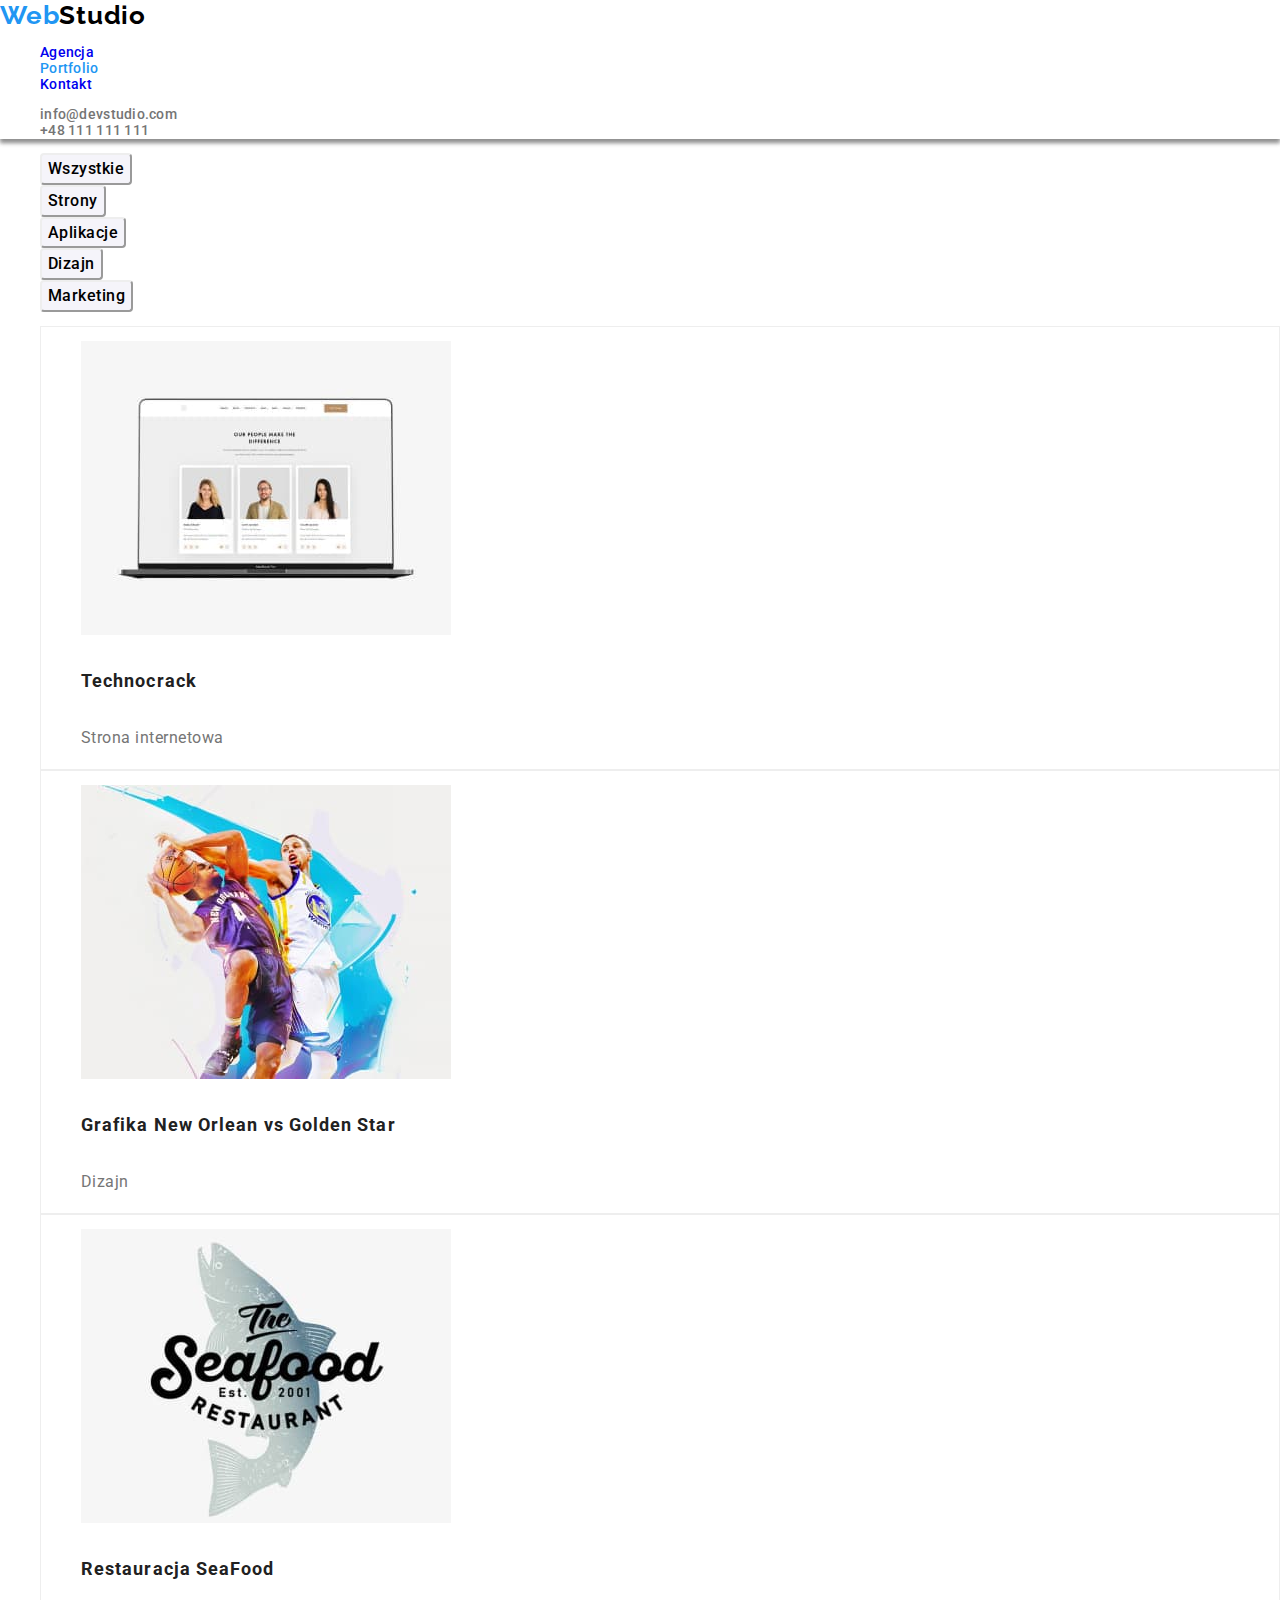
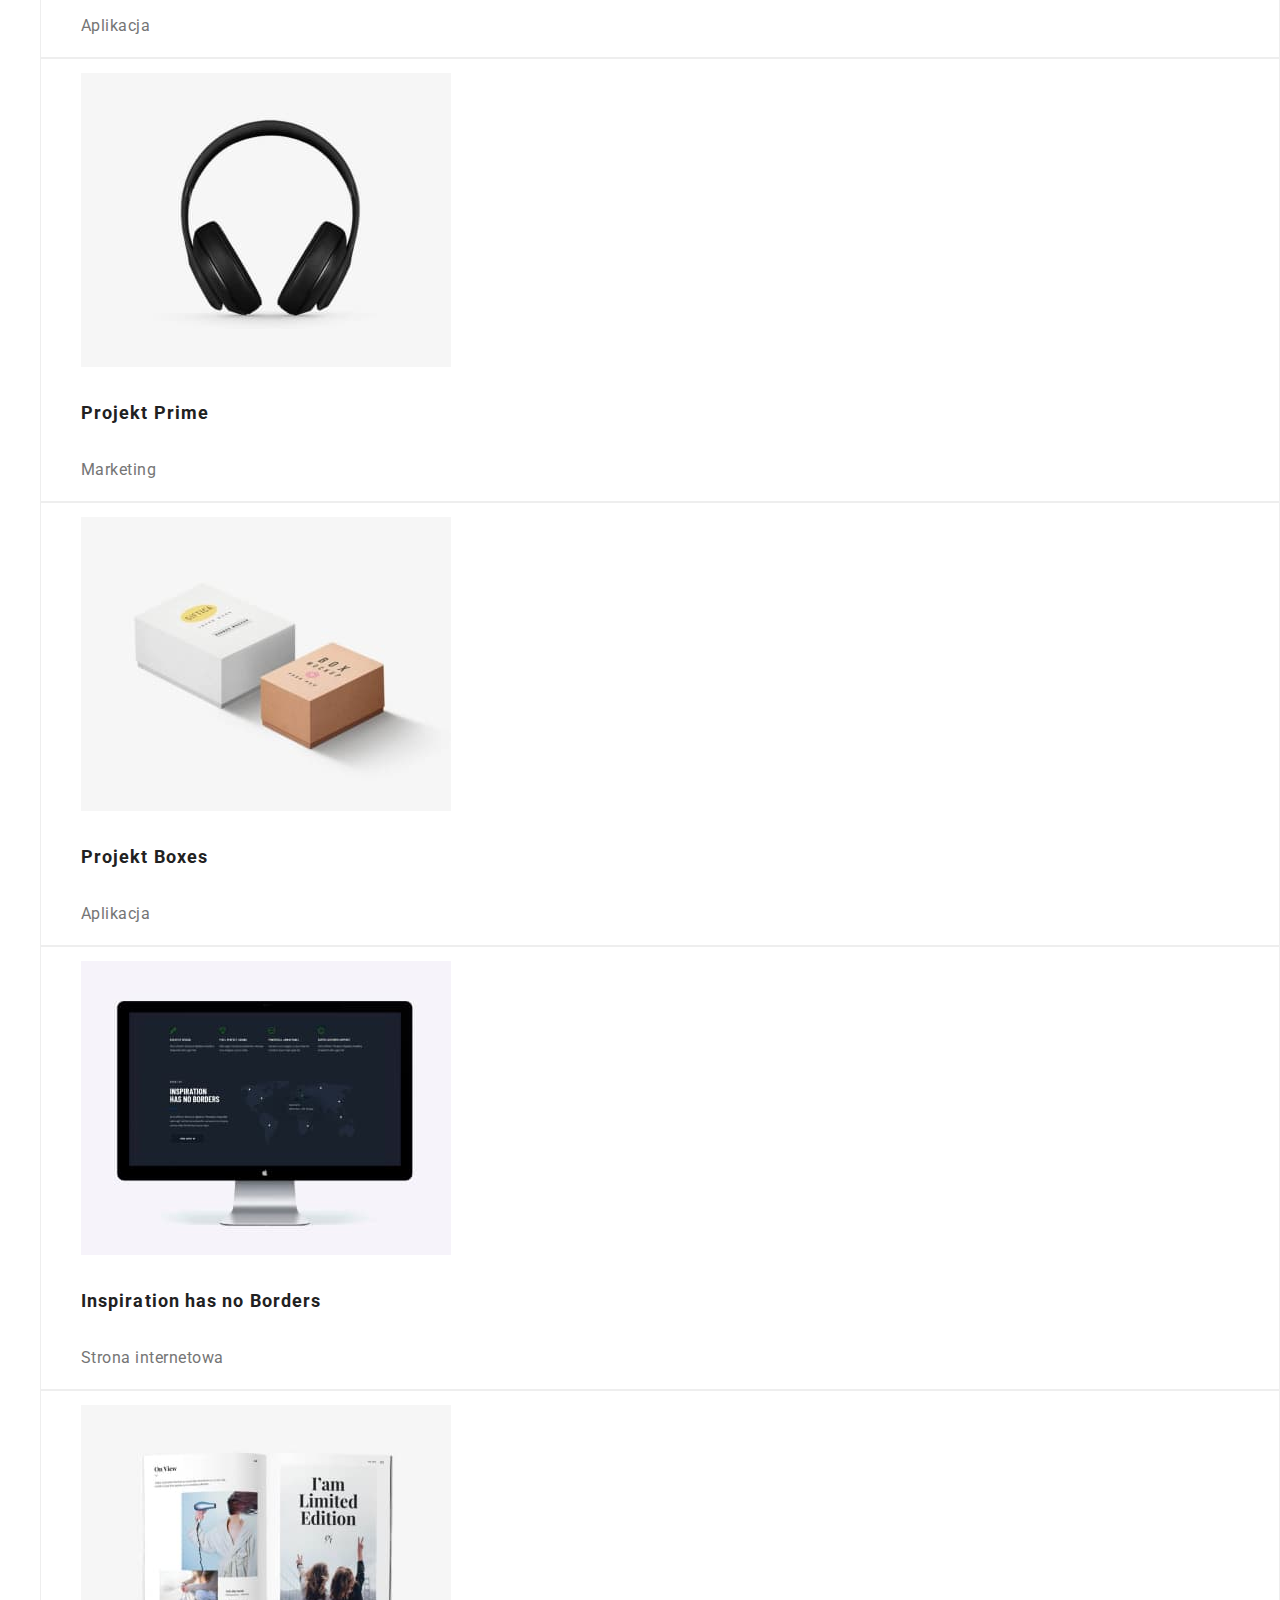
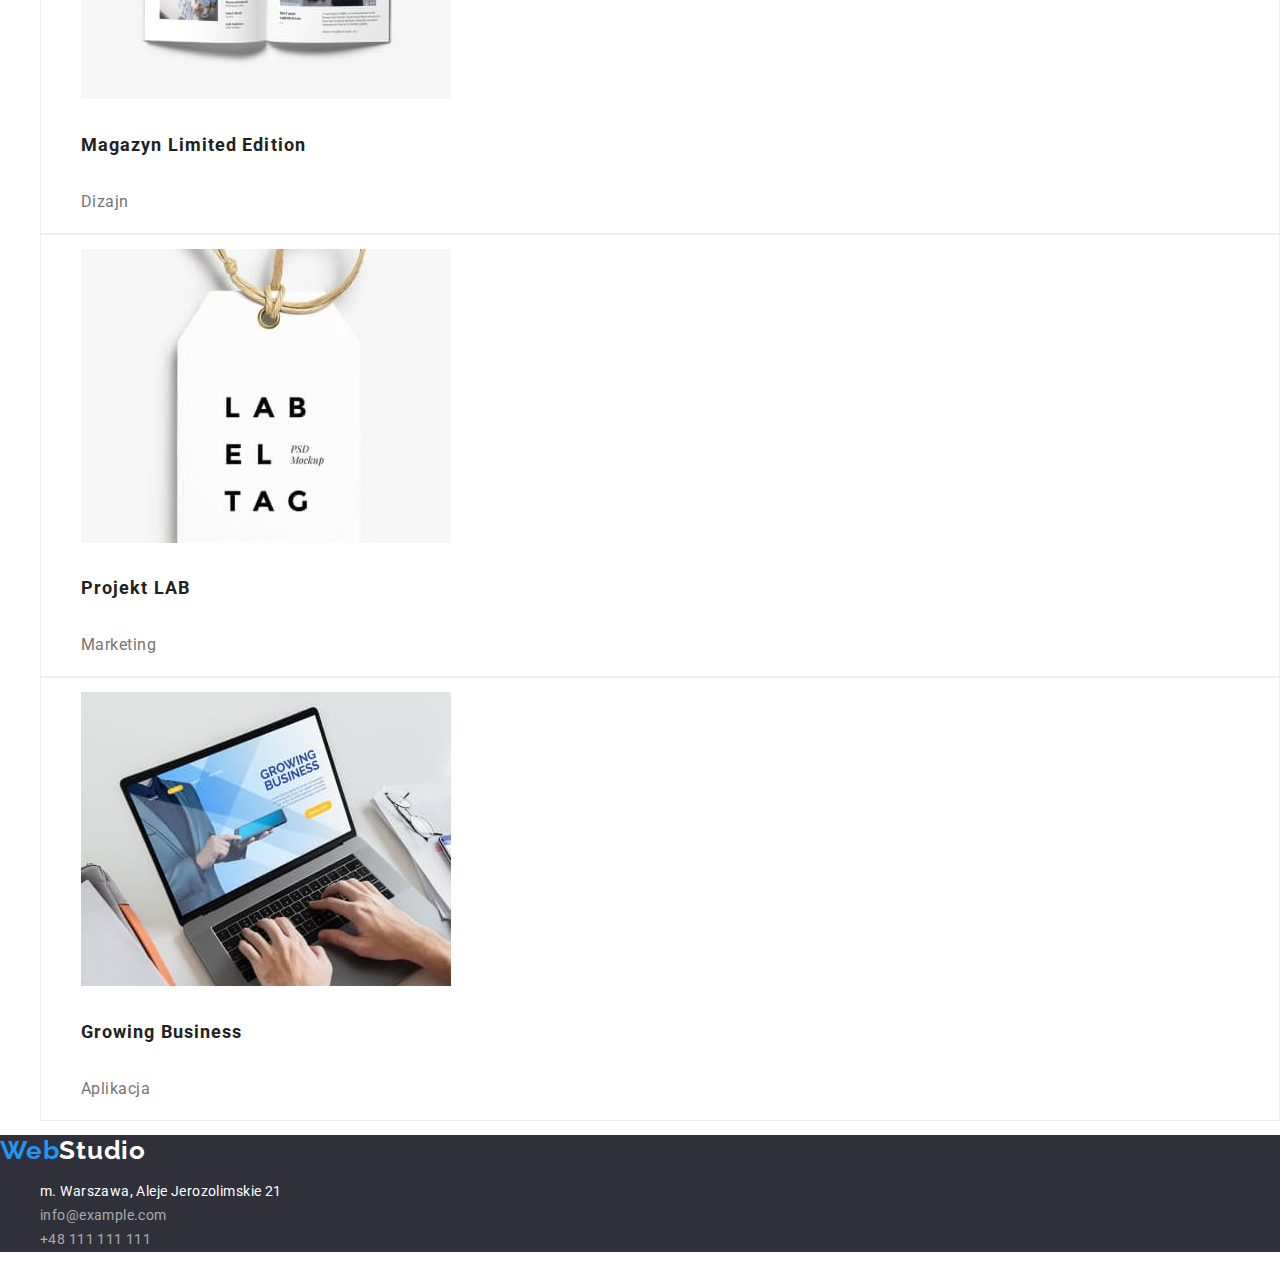
==== portfolio.html @ 3be1c2c6 "start" ====
<!DOCTYPE html>
<html lang="pl">
  <head>
    <meta charset="UTF-8" />
    <meta name="viewport" content="width=device-width, initial-scale=1.0" />
   <link
    rel="stylesheet"
    href="https://cdnjs.cloudflare.com/ajax/libs/modern-normalize/1.0.0/modern-normalize.min.css"
  />
    <link rel="stylesheet" type="text/css" href="./css/style.css" />
    <link rel="preconnect" href="https://fonts.googleapis.com" />
    <link rel="preconnect" href="https://fonts.gstatic.com" crossorigin />
    <link
      href="https://fonts.googleapis.com/css2?family=Raleway:wght@700&family=Roboto:wght@400;500;700;900&display=swap"
      rel="stylesheet"
    />
    <title>Portfolio</title>
  </head>
  <body>
    <header class="header-portfolio">
      <a
        class="logo"
        href="https://magdalenakusmierczak.github.io/goit-markup-hw-02/"
        ><span>Web</span>Studio</a
      >
      <nav class="navigation">
        <ul class="navigation-list">
          <li>
            <a class="navigation-list-link link" href="./index.html">Agencja</a>
          </li>
          <li>
            <a class="navigation-list-link link " href="./portfolio.html"
              ><span class="current-page">Portfolio</span></a
            >
          </li>
          <li><a class="navigation-list-link link" href="https://magdalenakusmierczak.github.io/goit-markup-hw-02/">Kontakt</a></li>
        </ul>
      </nav>
      <div class="header-contacts">
        <ul class="header-contacts-list">
          <li>
            <a
              class="header-contacts-list-link link"
              href="mailto:info@devstudio.com"
              >info@devstudio.com</a
            >
          </li>
          <li>
            <a class="header-contacts-list-link link" href="tel:+48111111111"
              >+48 111 111 111</a
            >
          </li>
        </ul>
      </div>
    </header>
    <main class="main">
      <div class="buttons-portfolio">
        <ul class="buttons-portfolio-list">
          <li>
            <button class="portfolio-button" type="button">Wszystkie</button>
          </li>
          <li>
            <button class="portfolio-button" type="button">Strony</button>
          </li>
          <li>
            <button class="portfolio-button" type="button">Aplikacje</button>
          </li>
          <li>
            <button class="portfolio-button" type="button">Dizajn</button>
          </li>
          <li>
            <button class="portfolio-button" type="button">Marketing</button>
          </li>
        </ul>
      </div>
      <div>
        <ul class="project-list">
          <li class="project-description">
            <figure>
              <img
                src="./images/project1.jpg"
                alt="Widok monitora laptopa, na którym wyświetlona jest strona internetowa. Strona główna wyświetla nagłówek oraz pod nim zdjęcia trzech specjalistów z krótką notą informacyjną."
                width="370"
                height="294"
              />
              <figcaption><h4 class="project-name">Technocrack</h4><p class="project-type">Strona internetowa</p></figcaption>
            </figure>
          </li>
          <li class="project-description">
            <figure>
              <img
                src="./images/project2.jpg"
                alt="Plakat przedstawiający dwóch koszykarzy, z których jeden jest w wyskoku do rzucenia piłką, a drugi próbuje go zablokować. Akcja dzieje się na dwukolorowym niebiesko-szarym tle dodającym dynamicznego wyglądu."
                width="370"
                height="294"
              />
              <figcaption><h4 class="project-name">Grafika New Orlean vs Golden Star</h4><p class="project-type">Dizajn</p></figcaption>
            </figure>
          </li>
          <li class="project-description">
            <figure>
              <img
                src="./images/project3.jpg"
                alt="Zaprojektowane logo aplikacji restauracji The Seafood. Czarne logo z nazwą, datą utworzenia i podpisem restauracja jest umieszczone na tle sylwetki pstrąga w kolorach szarości. Pstrąg umieszczony jest wertykalnie, głową do góry i zakrzywiony w lewo ogonem na dole."
                width="370"
                height="294"
              />
              <figcaption><h4 class="project-name">Restauracja SeaFood</h4><p class="project-type">Aplikacja</p></figcaption>
            </figure>
          </li>
          <li class="project-description">
            <figure>
              <img
                src="./images/project4.jpg"
                alt="Proste czare słuchawki nauszne."
                width="370"
                height="294"
              />
              <figcaption><h4 class="project-name">Projekt Prime</h4><p class="project-type">Marketing</p></figcaption></figcaption>
            </figure>
          </li>
          <li class="project-description">
            <figure>
              <img
                src="./images/project5.jpg"
                alt=" Dwa pudełka: białe i beżowe, ustawione w pewnej odległości, ale w jednej linii. Jedno pudełko wygląda naj oddalone przedłużenie drugiego pudełka."
                width="370"
                height="294"
              />
              <figcaption><h4 class="project-name">Projekt Boxes</h4><p class="project-type">Aplikacja</p></figcaption>
            </figure>
          </li>
          <li class="project-description">
            <figure>
              <img
                src="./images/project6.jpg"
                alt="Widok monitora komputera, na którym wyświetla się strona o czarnym tle i jasnej czcionce. Prawy, dolny róg zajmuje mapa świata w skali szarości z zaznaczonymi poprzez białe punkty różnymi miejscami."
                width="370"
                height="294"
              />
              <figcaption><h4 class="project-name">Inspiration has no Borders</h4><p class="project-type">Strona internetowa</p></figcaption>
            </figure>
          </li>
          <li class="project-description">
            <figure>
              <img
                src="./images/project7.jpg"
                alt="Widok otwartego magazynu, w którym po lewej stronie znajduje się zdjęcie kobiety. Kobieta ta trzyma suszarkę w prawej ręce i suszy włosy w taki sposób, że całe są zwiane na jej twarz, którą całowicie przesłaniaja. Po prawej stronie magazynu znajduje się logo I'am Limited Edition oraz zdjęcie dwóch kobiet obróconych plecami do obiektywu. Kobiety mają długie brązowe włosy, stoją ramię w ramię. Każda z nich trzyma uniesioną oddaloną od koleżanki rękę do góry pokazując znak peace."
                width="370"
                height="294"
              />
              <figcaption><h4 class="project-name">Magazyn Limited Edition</h4><p class="project-type">Dizajn</p></figcaption>
            </figure>
          </li>
          <li class="project-description">
            <figure>
              <img
                src="./images/project8.jpg"
                alt="Prezentacja prostej białej etykiety na konopnym sznurku. Etykieta czarnymi, wytłuszczonymi literami ma wydrukowany napis LAB EL TAG, w czego każdy fragment znajduje się w innym wierszu. Przy literach EL znajduje się niewielki napis wydrukowany czarną kursywą PSD Mockup. "
                width="370"
                height="294"
              />
              <figcaption><h4 class="project-name">Projekt LAB</h4><p class="project-type">Marketing</p></figcaption>
            </figure>
          </li>
          <li class="project-description">
            <figure>
              <img
                src="./images/project9.jpg"
                alt=" Widok laptopa, na którego klawiaturze ktoś trzyma dłonie. Na monitorze wyświetla się strona internetowa o niebieskim nagłówku GROWING BUSINESS po prawej stronie. Po lewej stronie znajduje się zdjęcie sylwetki mężczyzny w grafitowym garniturze, od szyji do pasa, Mężczyzna trzyma w dłoni tablet, na który wskazuje palcem."
                width="370"
                height="294"
              />
              <figcaption><h4 class="project-name">Growing Business</h4><p class="project-type">Aplikacja</p></figcaption>
            </figure>
          </li>
        </ul>
      </div>
    </main>
    <footer class="footer">
      <a
        class="logo"
        href="https://magdalenakusmierczak.github.io/goit-markup-hw-02/"
        ><span>Web</span>Studio</a
      >
      <address class="address">
        <ul class="address-list">
          <li>m. Warszawa, Aleje Jerozolimskie 21</li>
          <li>
            <a class="link" href="mailto:info@example.com">info@example.com</a>
          </li>
          <li><a class="link" href="tel:+48111111111">+48 111 111 111</a></li>
        </ul>
      </address>
    </footer>
  </body>
</html>
---- css/style.css ----
/* General settings */
:root {
  --brand-color: #2196f3;
}

body {
  font-family: 'Roboto', sans-serif;
  font-size: 14px;
  font-weight: 400;
  background-color: #fff;
  color: #212121;
  line-height: 1.14;
}
/* General settings */
/*  */
/* Box settings */
.introduction {
  background-color: #2f303a;
}
.team {
  background-color: #f5f4fa;
}
.team-member {
  background-color: #fff;
  box-shadow: 0px 1px 3px rgba(0, 0, 0, 0.12), 0px 1px 1px rgba(0, 0, 0, 0.14),
    0px 2px 1px rgba(0, 0, 0, 0.2);
  border-radius: 0px 0px 4px 4px;
}
.footer {
  background-color: #2f303a;
}
.header {
  border-bottom: 1px solid #ececec;
}
.header-portfolio {
  box-shadow: 0px 4px 4px rgba(0, 0, 0, 0.25), 0px 4px 4px rgba(0, 0, 0, 0.25);
}
/* Box settings */
/*  */
/* Logo settings */
.logo {
  font-family: 'Raleway';
  font-weight: 700;
  font-size: 26px;
  line-height: 1.19;
  letter-spacing: 0.03em;
  text-decoration: none;
  cursor: pointer;
}
.header .logo,
.header-portfolio .logo {
  color: #000;
}
.logo span {
  color: var(--brand-color);
}
.footer .logo {
  color: #fff;
}

/* Logo settings */
/*  */
/* Link settings */
.link {
  text-decoration: none;
}
.link:hover,
.link:focus {
  color: var(--brand-color);
}
.current-page {
  color: var(--brand-color);
}
.link:active,
.link:visited {
  color: initial;
}
.navigation-list-link {
  font-weight: 500;
  letter-spacing: 0.02em;
}
.navigation-list-link:hover,
.navigation-list-link:focus {
  color: var(--brand-color);
}
.header-contacts a {
  font-weight: 500;
  letter-spacing: 0.02em;
  color: #757575;
}
.address-list a {
  color: rgba(255, 255, 255, 0.6);
}

/* Link settings */
/*  */
/* Buttons of all type */
.introduction-button {
  font-family: inherit, sans-serif;
  width: 200px;
  height: 50px;
  font-weight: 700;
  font-size: 16px;
  line-height: 1.88;
  text-align: center;
  letter-spacing: 0.06em;
  color: #ffffff;
  background-color: var(--brand-color);
  box-shadow: 0px 4px 4px rgba(0, 0, 0, 0.15);
  border-radius: 4px;
  border-color: var(--brand-color);
  cursor: pointer;
}
.portfolio-button {
  font-family: inherit, sans-serif;
  background-color: #f5f4fa;
  border-color: inherit;
  border-radius: 4px;
  font-weight: 500;
  font-size: 16px;
  line-height: 1.62;
  text-align: center;
  letter-spacing: 0.03em;
  cursor: pointer;
}
.portfolio-button:hover,
.portfolio-button:focus {
  background: var(--brand-color);
  color: #fff;
  border-color: var(--brand-color);
  box-shadow: 0px 3px 1px rgba(0, 0, 0, 0.1), 0px 1px 2px rgba(0, 0, 0, 0.08),
    0px 2px 2px rgba(0, 0, 0, 0.12);
  border-radius: 4px;
}
/* Buttons of all type */
/*  */
/* List settings */
.navigation-list,
.header-contacts-list,
.secound-list,
.team-list,
.description-list,
.address-list,
.project-list,
.buttons-portfolio-list {
  list-style: none;
}
.description-list-header {
  font-weight: 700;
  text-transform: uppercase;
}
.description-list-paragraf {
  line-height: 1.71;
  letter-spacing: 0.03em;
  color: #757575;
}
.address-list {
  font-style: normal;
  line-height: 1.71;
  letter-spacing: 0.03em;
  color: #fff;
}
/* List settings */
/*  */
/* Header settings */
.introduction-header {
  font-weight: 900;
  font-size: 44px;
  line-height: 1.36;
  text-align: center;
  letter-spacing: 0.06em;
  text-transform: uppercase;
  color: #ffffff;
}
.secound-header {
  font-weight: 700;
  font-size: 36px;
  line-height: 1.16;
  letter-spacing: 0.03em;
  text-align: center;
}
.team-header {
  font-weight: 700;
  letter-spacing: 0.03em;
  text-transform: uppercase;
}
/* Header settings */
/*  */
/* Description settings */
.teammate {
  font-weight: 500;
  font-size: 16px;
  line-height: 1.18;
  letter-spacing: 0.03em;
  text-align: center;
}
.teammate-job {
  font-size: 16px;
  line-height: 1.18;
  letter-spacing: 0.03em;
  text-align: center;
  color: #757575;
}
.project-description {
  background-color: #fff;
  border: 1px solid #eeeeee;
}
.project-name {
  font-weight: 700;
  font-size: 18px;
  line-height: 2;
  letter-spacing: 0.06em;
}
.project-type {
  font-size: 16px;
  line-height: 1.88;
  letter-spacing: 0.03em;
  color: #757575;
}
/* Description settings */
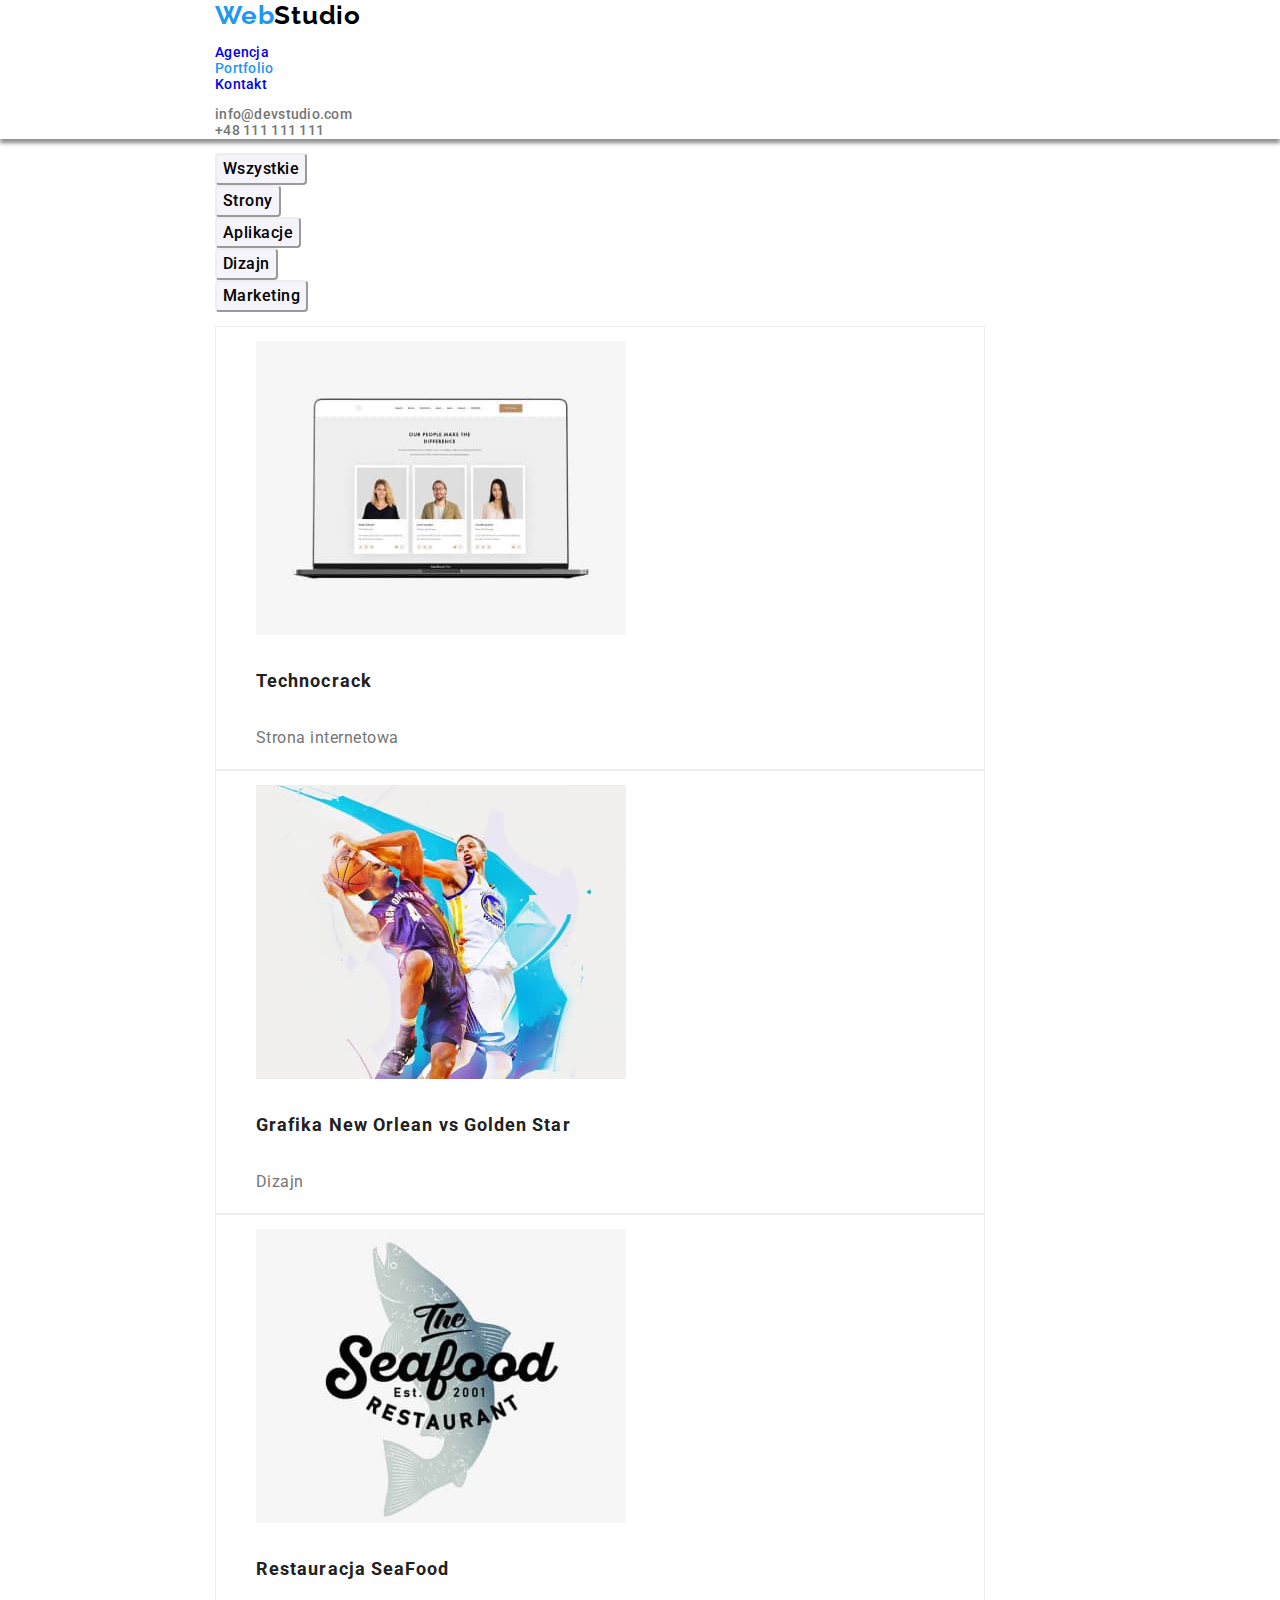
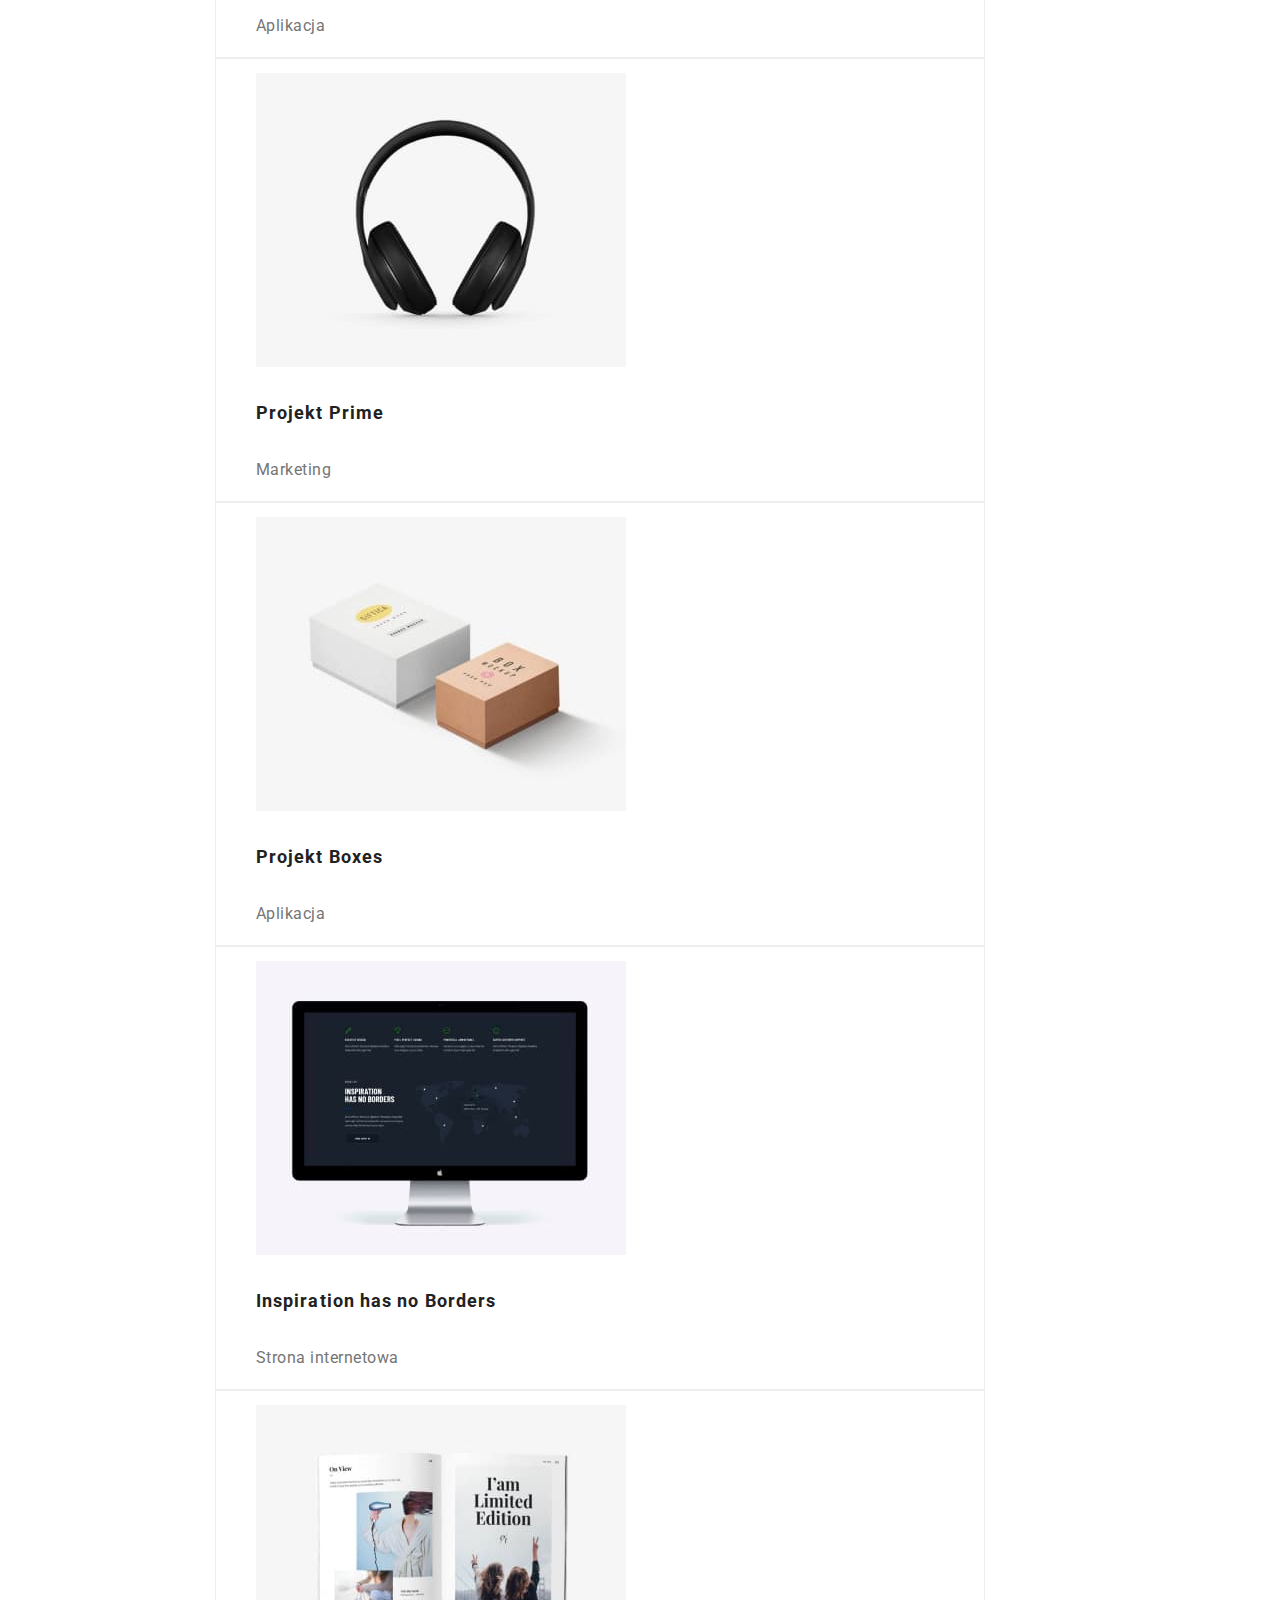
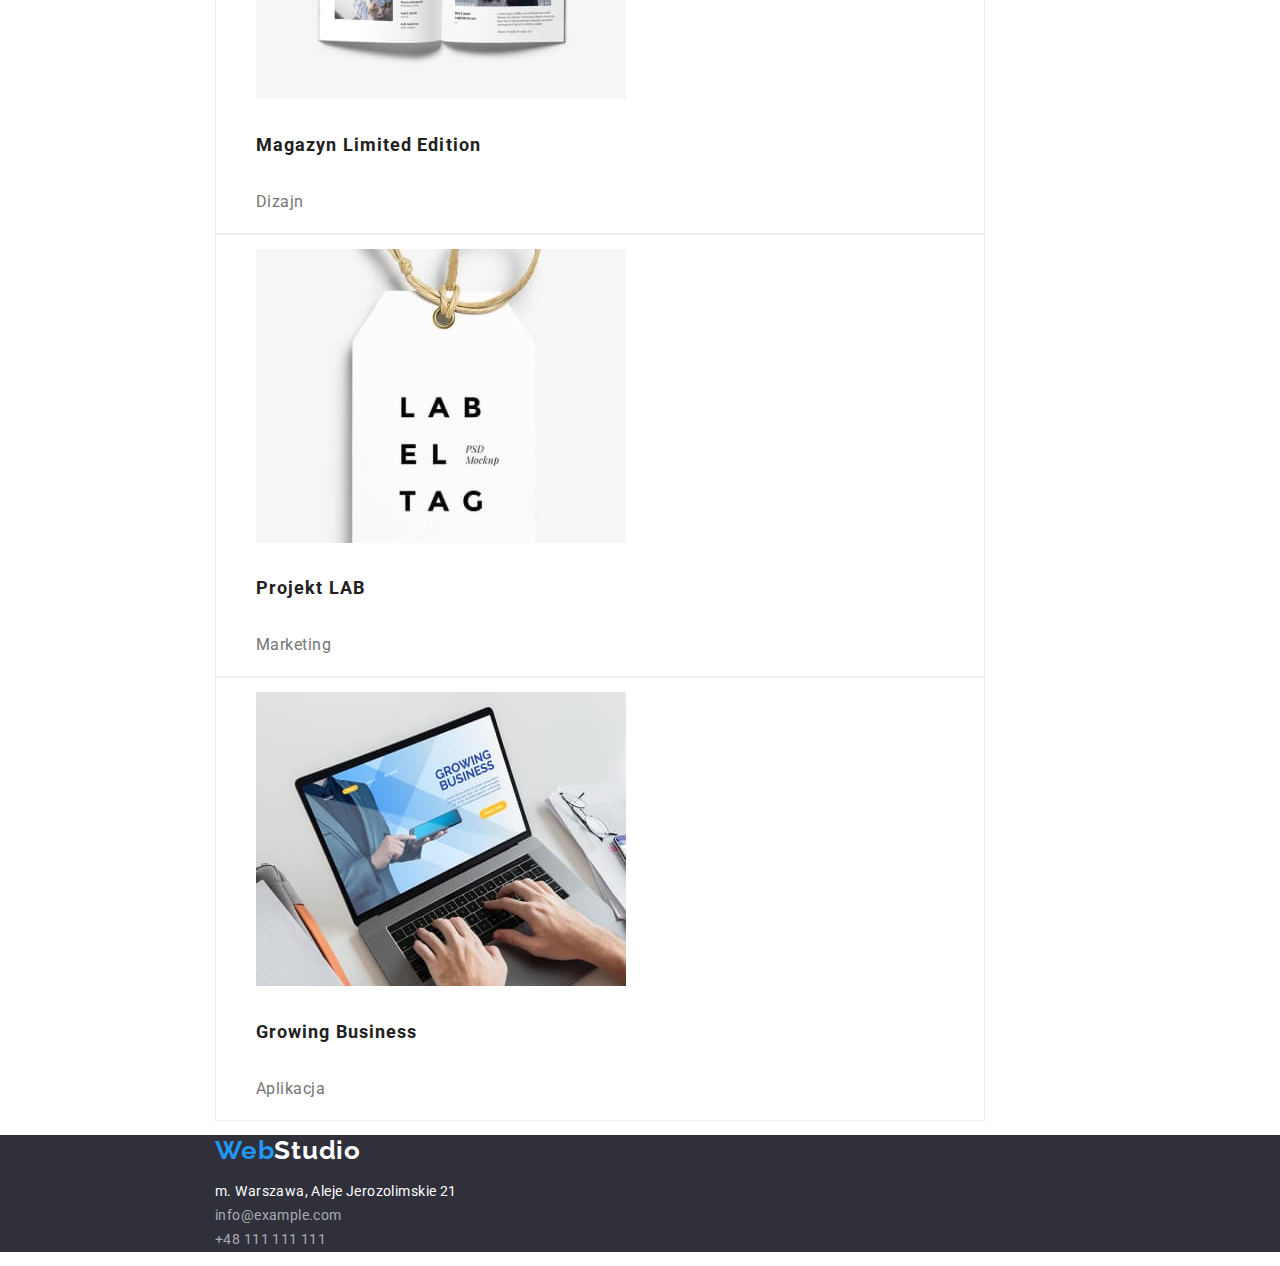
==== commit 390cbba1: "dodano container" ====
--- a/portfolio.html
+++ b/portfolio.html
@@ -18,6 +18,7 @@
   </head>
   <body>
     <header class="header-portfolio">
+      <div class="container">
       <a
         class="logo"
         href="https://magdalenakusmierczak.github.io/goit-markup-hw-02/"
@@ -52,8 +53,9 @@
           </li>
         </ul>
       </div>
-    </header>
+    </div></header>
     <main class="main">
+      <div class="container">
       <div class="buttons-portfolio">
         <ul class="buttons-portfolio-list">
           <li>
@@ -73,7 +75,9 @@
           </li>
         </ul>
       </div>
-      <div>
+    </div>
+    <div class="container">
+      <div class="projects">
         <ul class="project-list">
           <li class="project-description">
             <figure>
@@ -175,9 +179,10 @@
             </figure>
           </li>
         </ul>
-      </div>
+      </div></div>
     </main>
     <footer class="footer">
+      <div class="container">
       <a
         class="logo"
         href="https://magdalenakusmierczak.github.io/goit-markup-hw-02/"
@@ -191,7 +196,7 @@
           </li>
           <li><a class="link" href="tel:+48111111111">+48 111 111 111</a></li>
         </ul>
-      </address>
+      </address></div>
     </footer>
   </body>
 </html>
--- a/css/style.css
+++ b/css/style.css
@@ -14,6 +14,25 @@
 /* General settings */
 /*  */
 /* Box settings */
+h1,
+h2,
+h3,
+h4,
+p,
+ul {
+  margin-left: 0;
+  padding-left: 0;
+}
+.container {
+  max-width: 1200px;
+  padding-left: 215px;
+  padding-right: 215px;
+}
+.header,
+.header-portfolio,
+.footer {
+  max-width: 1600px;
+}
 .introduction {
   background-color: #2f303a;
 }
@@ -29,6 +48,7 @@
 .footer {
   background-color: #2f303a;
 }
+
 .header {
   border-bottom: 1px solid #ececec;
 }
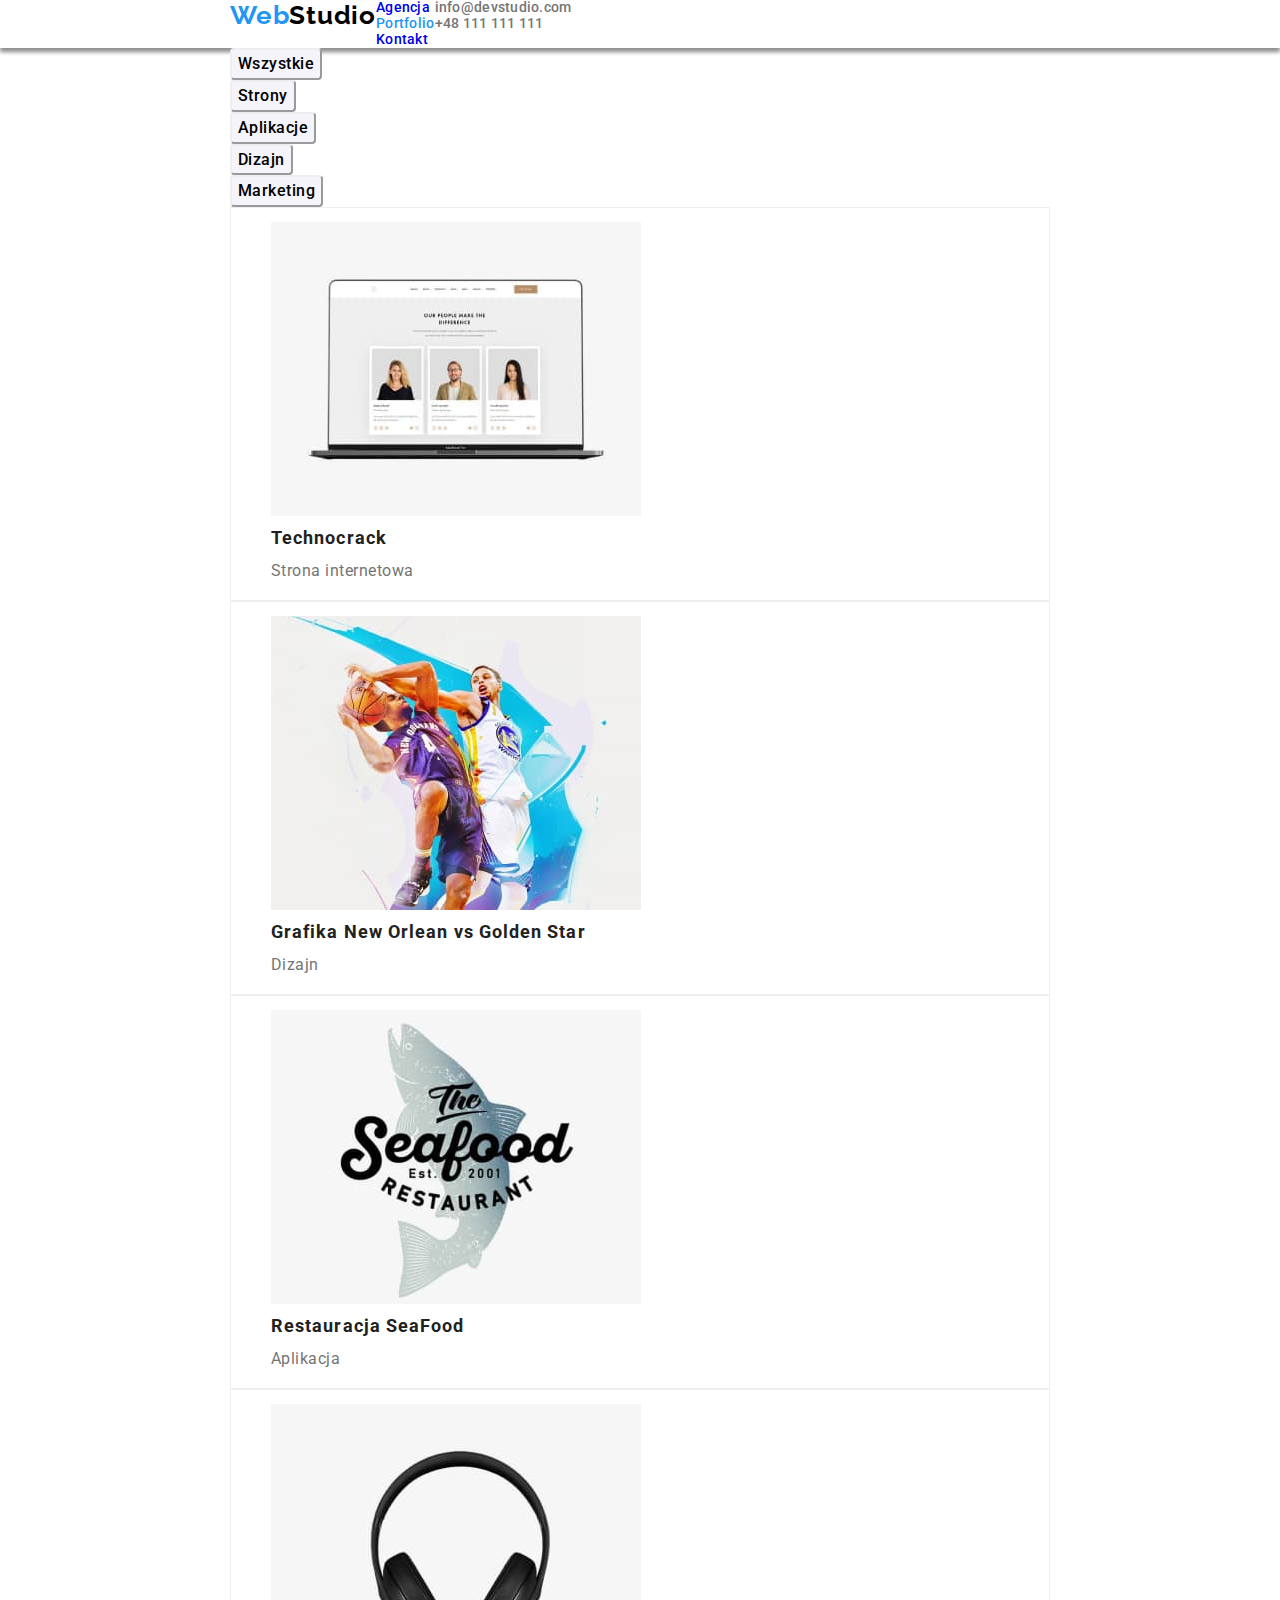
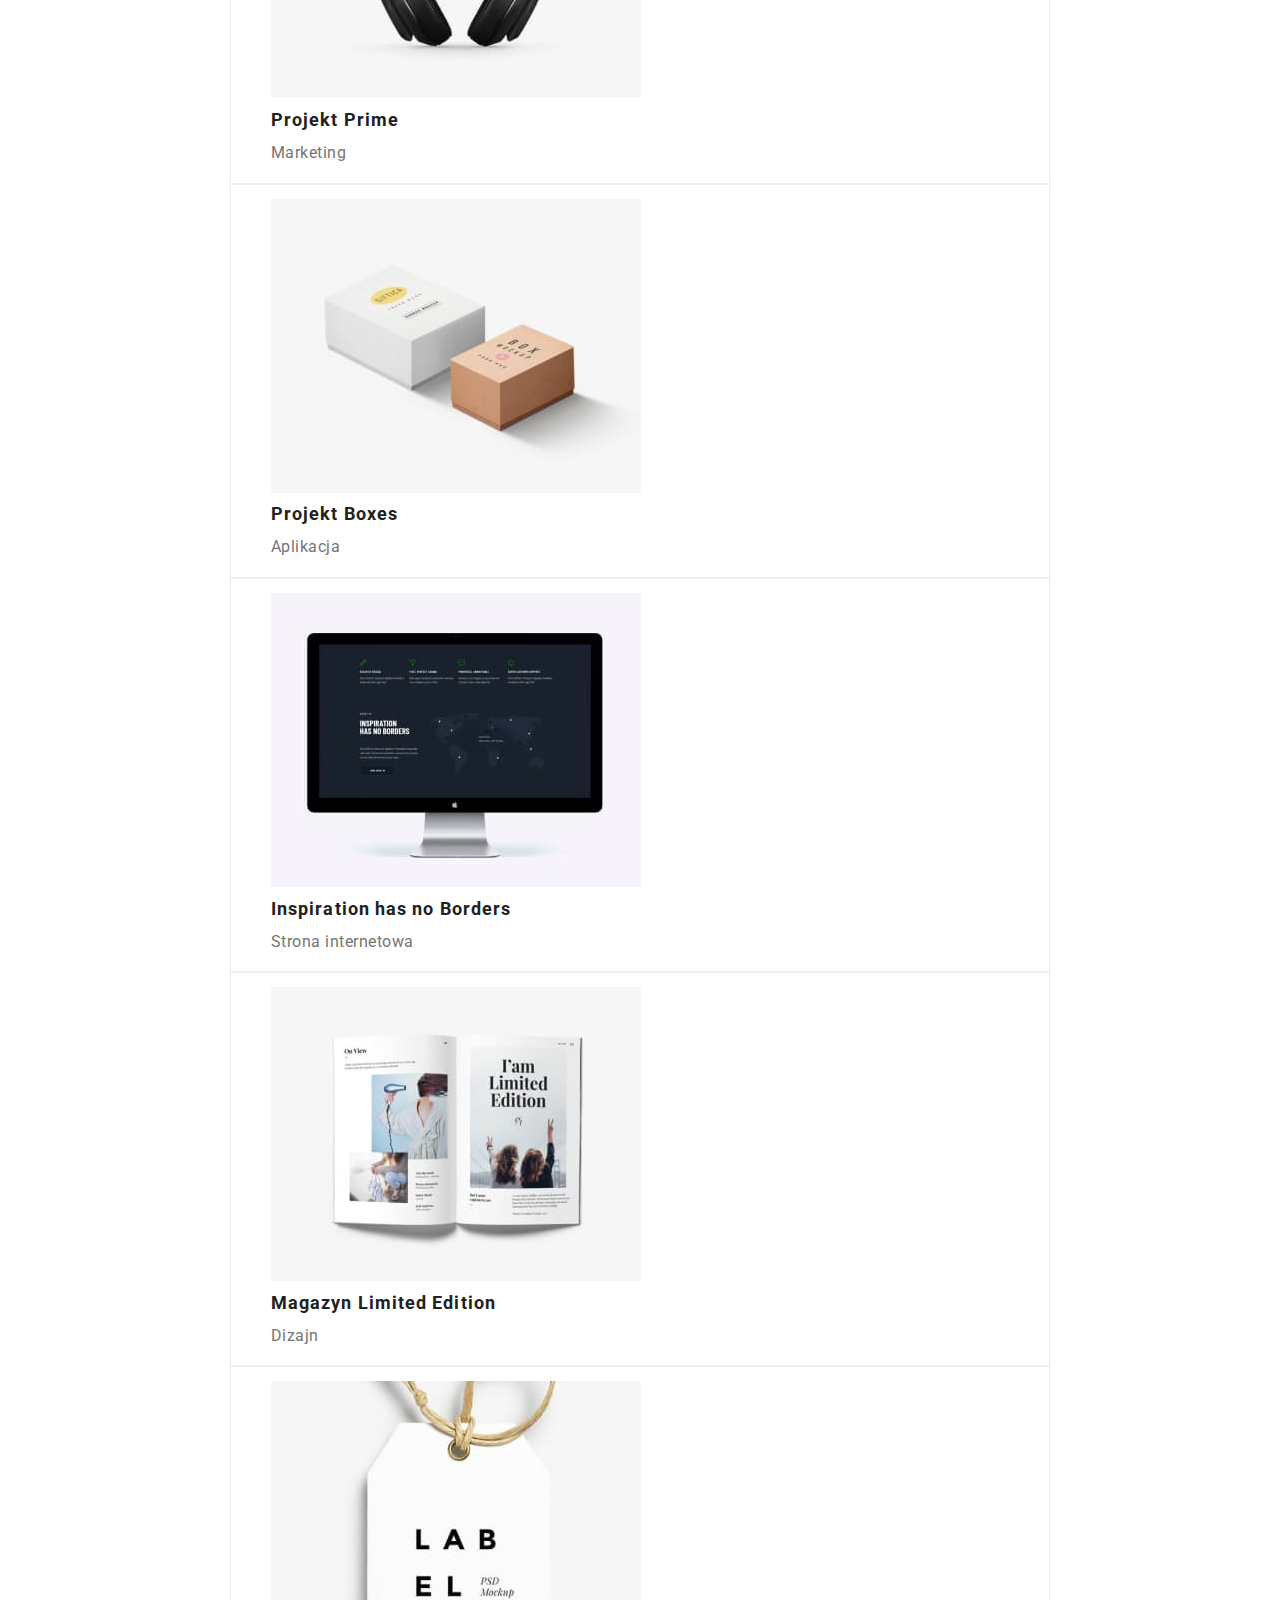
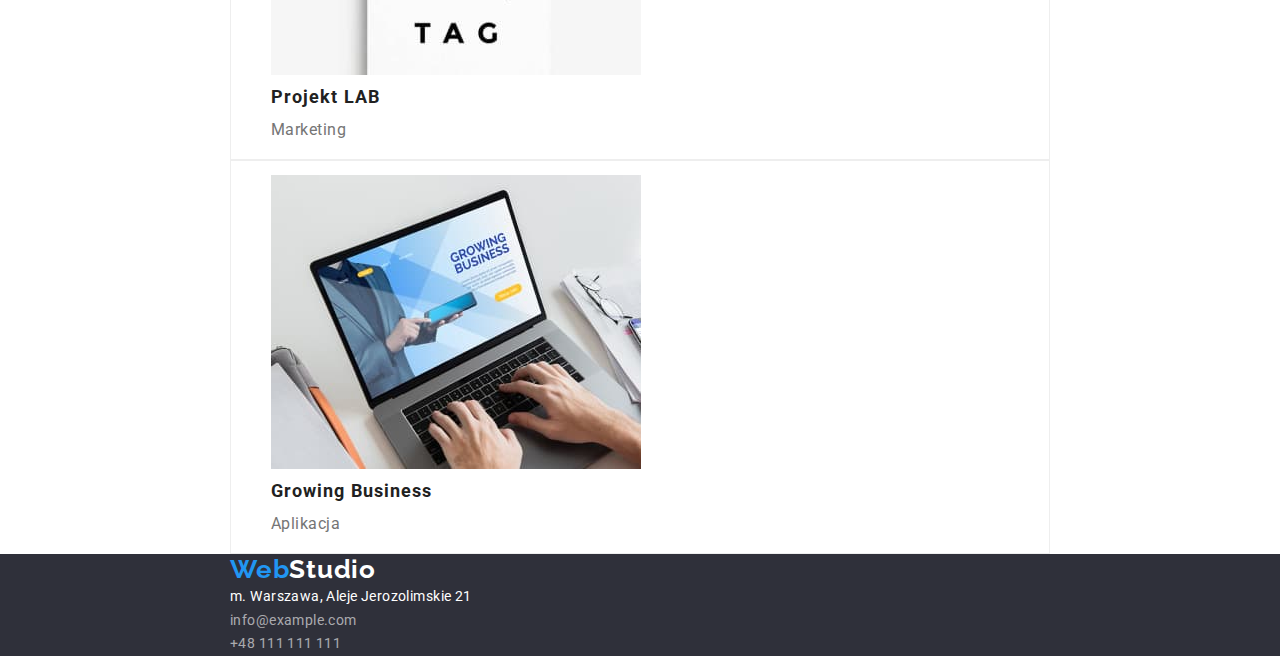
==== commit c9868a63: "marginy i boxy" ====
--- a/portfolio.html
+++ b/portfolio.html
@@ -17,8 +17,8 @@
     <title>Portfolio</title>
   </head>
   <body>
-    <header class="header-portfolio">
-      <div class="container">
+      <header class="header-portfolio">
+   <div class="container header-box">
       <a
         class="logo"
         href="https://magdalenakusmierczak.github.io/goit-markup-hw-02/"
@@ -53,7 +53,9 @@
           </li>
         </ul>
       </div>
-    </div></header>
+    </div>
+  </header>
+
     <main class="main">
       <div class="container">
       <div class="buttons-portfolio">
@@ -179,7 +181,8 @@
             </figure>
           </li>
         </ul>
-      </div></div>
+      </div>
+    </div>
     </main>
     <footer class="footer">
       <div class="container">
@@ -196,7 +199,8 @@
           </li>
           <li><a class="link" href="tel:+48111111111">+48 111 111 111</a></li>
         </ul>
-      </address></div>
+      </address>
+    </div>
     </footer>
   </body>
 </html>
--- a/css/style.css
+++ b/css/style.css
@@ -10,6 +10,8 @@
   background-color: #fff;
   color: #212121;
   line-height: 1.14;
+  max-width: 1600px;
+  margin: 0 auto;
 }
 /* General settings */
 /*  */
@@ -20,18 +22,16 @@
 h4,
 p,
 ul {
-  margin-left: 0;
-  padding-left: 0;
+  margin: 0 0;
+  padding: 0 0;
 }
 .container {
   max-width: 1200px;
-  padding-left: 215px;
-  padding-right: 215px;
-}
-.header,
-.header-portfolio,
-.footer {
-  max-width: 1600px;
+  margin: 0 215px;
+  padding: 0 15px;
+}
+.header-box {
+  display: flex;
 }
 .introduction {
   background-color: #2f303a;
@@ -59,6 +59,7 @@
 /*  */
 /* Logo settings */
 .logo {
+  display: inline;
   font-family: 'Raleway';
   font-weight: 700;
   font-size: 26px;
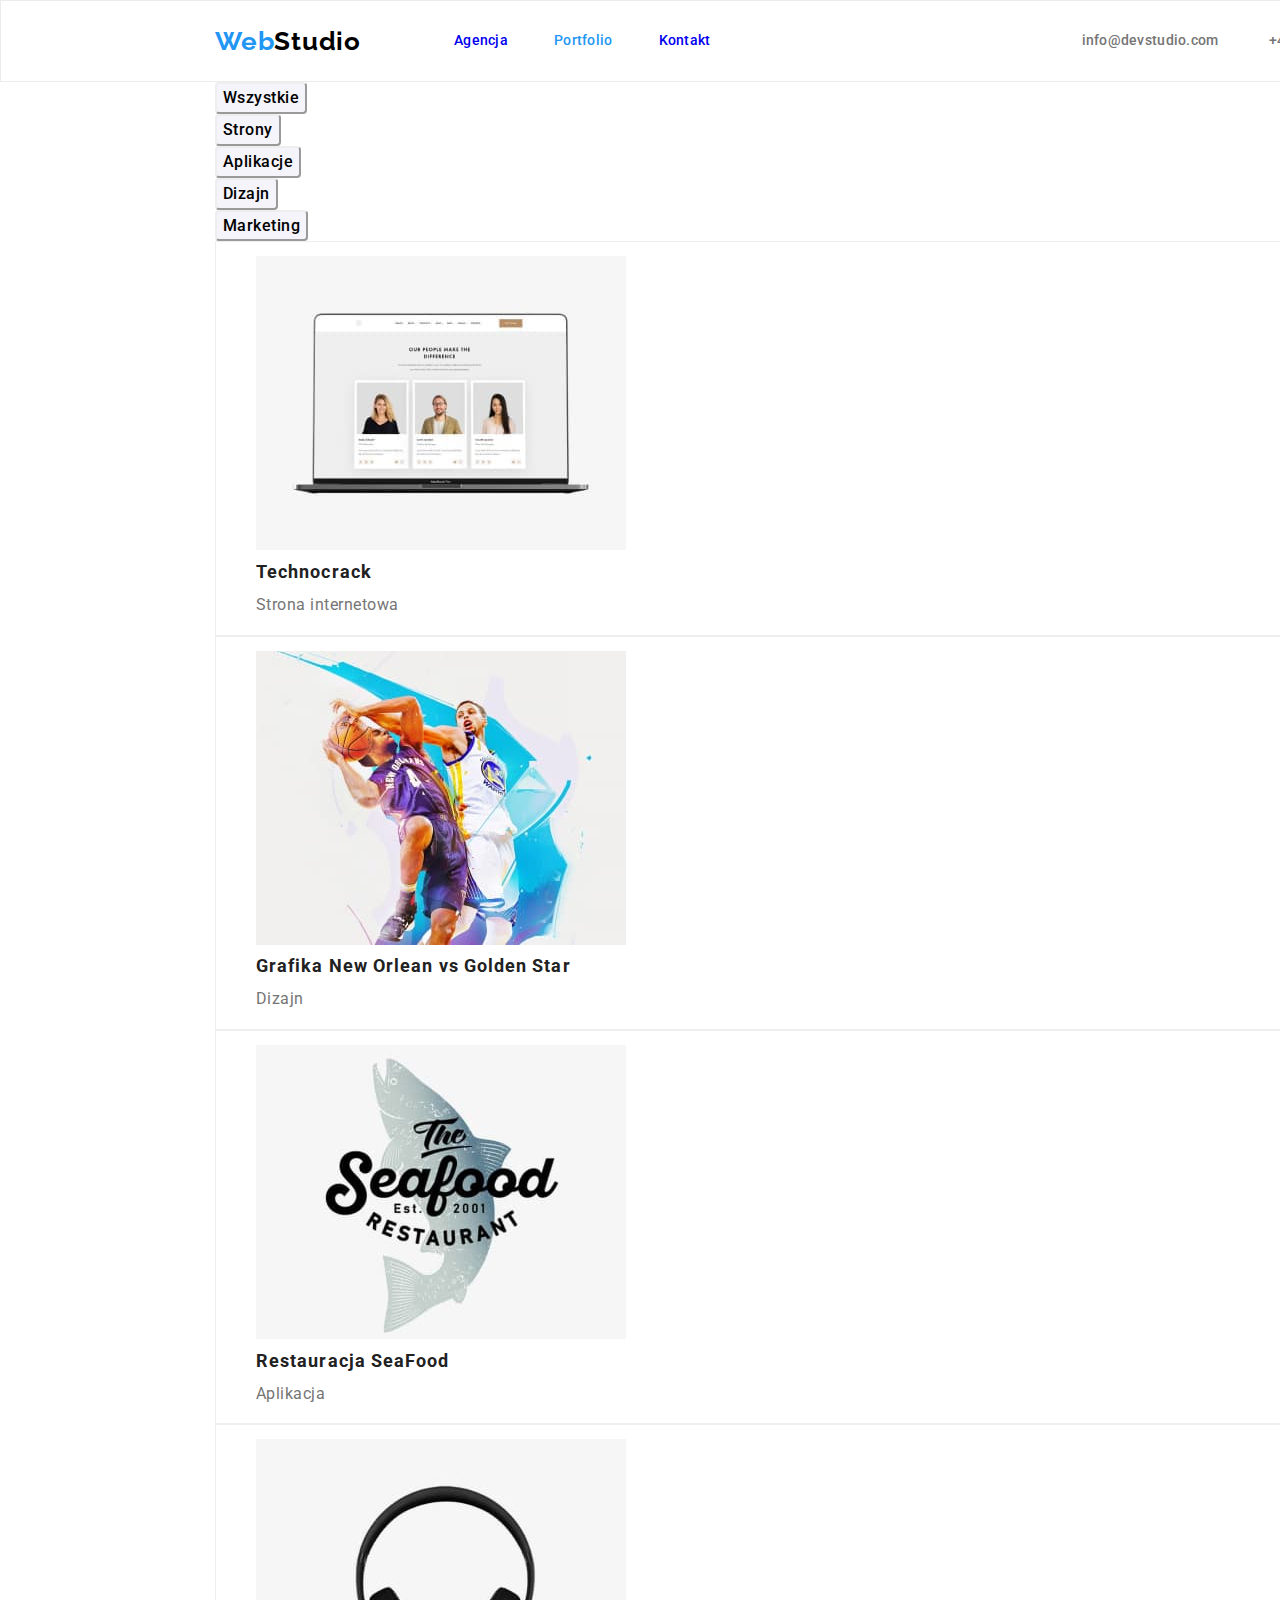
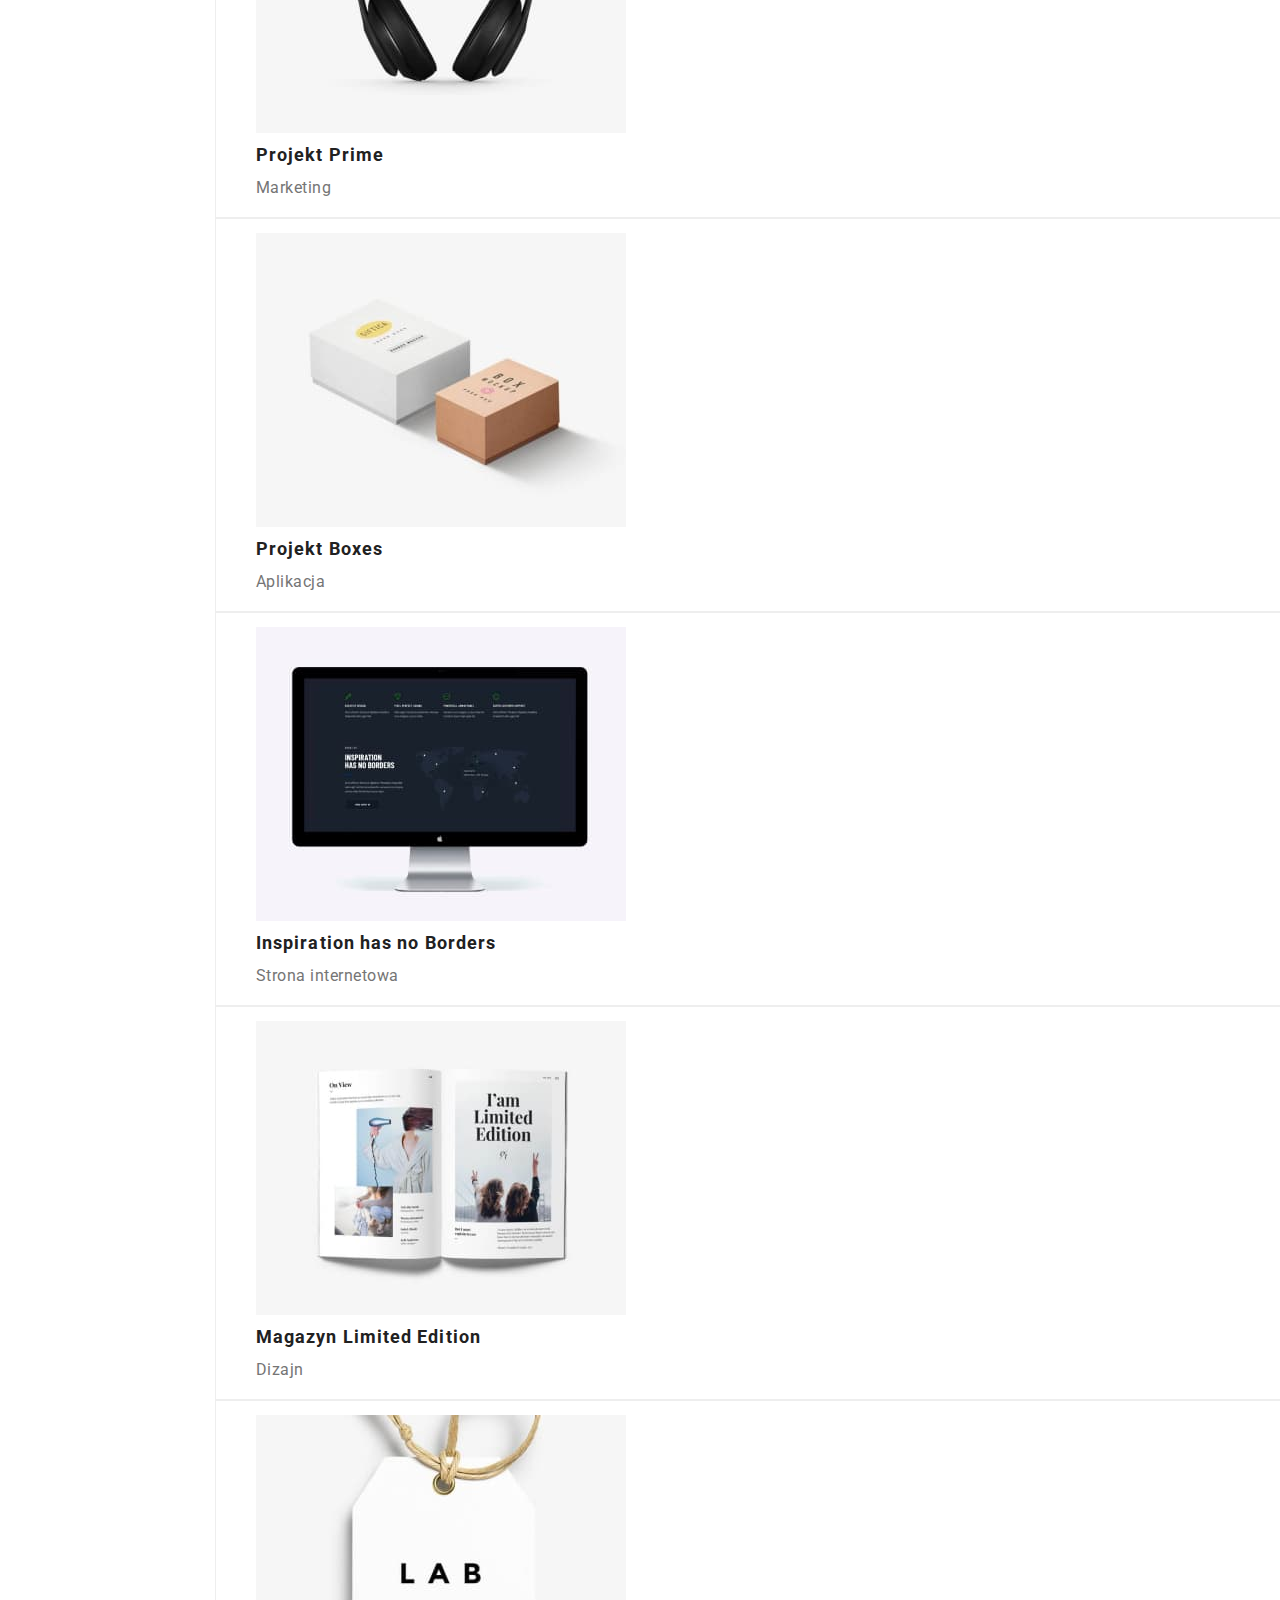
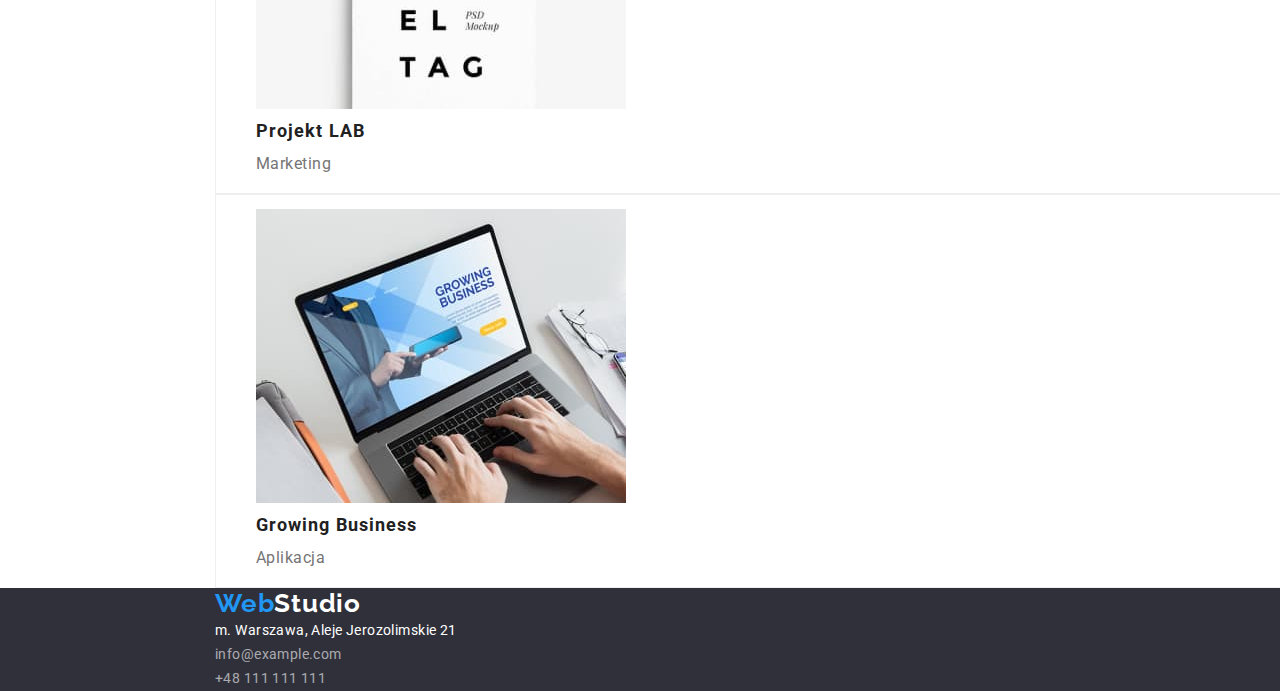
==== commit 0dca2638: "final header" ====
--- a/portfolio.html
+++ b/portfolio.html
@@ -3,10 +3,10 @@
   <head>
     <meta charset="UTF-8" />
     <meta name="viewport" content="width=device-width, initial-scale=1.0" />
-   <link
-    rel="stylesheet"
-    href="https://cdnjs.cloudflare.com/ajax/libs/modern-normalize/1.0.0/modern-normalize.min.css"
-  />
+    <link
+      rel="stylesheet"
+      href="https://cdnjs.cloudflare.com/ajax/libs/modern-normalize/1.0.0/modern-normalize.min.css"
+    />
     <link rel="stylesheet" type="text/css" href="./css/style.css" />
     <link rel="preconnect" href="https://fonts.googleapis.com" />
     <link rel="preconnect" href="https://fonts.gstatic.com" crossorigin />
@@ -17,190 +17,233 @@
     <title>Portfolio</title>
   </head>
   <body>
-      <header class="header-portfolio">
-   <div class="container header-box">
-      <a
-        class="logo"
-        href="https://magdalenakusmierczak.github.io/goit-markup-hw-02/"
-        ><span>Web</span>Studio</a
-      >
-      <nav class="navigation">
-        <ul class="navigation-list">
-          <li>
-            <a class="navigation-list-link link" href="./index.html">Agencja</a>
-          </li>
-          <li>
-            <a class="navigation-list-link link " href="./portfolio.html"
-              ><span class="current-page">Portfolio</span></a
-            >
-          </li>
-          <li><a class="navigation-list-link link" href="https://magdalenakusmierczak.github.io/goit-markup-hw-02/">Kontakt</a></li>
-        </ul>
-      </nav>
-      <div class="header-contacts">
-        <ul class="header-contacts-list">
-          <li>
-            <a
-              class="header-contacts-list-link link"
-              href="mailto:info@devstudio.com"
-              >info@devstudio.com</a
-            >
-          </li>
-          <li>
-            <a class="header-contacts-list-link link" href="tel:+48111111111"
-              >+48 111 111 111</a
-            >
-          </li>
-        </ul>
-      </div>
-    </div>
-  </header>
+    <header class="header-portfolio">
+      <div class="container">
+        <div class="header-box">
+          <a
+            class="logo"
+            href="https://magdalenakusmierczak.github.io/goit-markup-hw-03/"
+            ><span>Web</span>Studio</a
+          >
+          <nav class="navigation">
+            <ul class="navigation-list">
+              <li>
+                <a class="navigation-list-link link" href="./index.html"
+                  >Agencja</a
+                >
+              </li>
+              <li>
+                <a class="navigation-list-link link" href="./portfolio.html"
+                  ><span class="current-page">Portfolio</span></a
+                >
+              </li>
+              <li>
+                <a
+                  class="navigation-list-link link"
+                  href="https://magdalenakusmierczak.github.io/goit-markup-hw-02/"
+                  >Kontakt</a
+                >
+              </li>
+            </ul>
+          </nav>
+          <div class="header-contacts">
+            <ul class="header-contacts-list">
+              <li>
+                <a
+                  class="header-contacts-list-link link"
+                  href="mailto:info@devstudio.com"
+                  >info@devstudio.com</a
+                >
+              </li>
+              <li>
+                <a
+                  class="header-contacts-list-link link"
+                  href="tel:+48111111111"
+                  >+48 111 111 111</a
+                >
+              </li>
+            </ul>
+          </div>
+        </div>
+      </div>
+    </header>
 
     <main class="main">
       <div class="container">
-      <div class="buttons-portfolio">
-        <ul class="buttons-portfolio-list">
-          <li>
-            <button class="portfolio-button" type="button">Wszystkie</button>
-          </li>
-          <li>
-            <button class="portfolio-button" type="button">Strony</button>
-          </li>
-          <li>
-            <button class="portfolio-button" type="button">Aplikacje</button>
-          </li>
-          <li>
-            <button class="portfolio-button" type="button">Dizajn</button>
-          </li>
-          <li>
-            <button class="portfolio-button" type="button">Marketing</button>
-          </li>
-        </ul>
-      </div>
-    </div>
-    <div class="container">
-      <div class="projects">
-        <ul class="project-list">
-          <li class="project-description">
-            <figure>
-              <img
-                src="./images/project1.jpg"
-                alt="Widok monitora laptopa, na którym wyświetlona jest strona internetowa. Strona główna wyświetla nagłówek oraz pod nim zdjęcia trzech specjalistów z krótką notą informacyjną."
-                width="370"
-                height="294"
-              />
-              <figcaption><h4 class="project-name">Technocrack</h4><p class="project-type">Strona internetowa</p></figcaption>
-            </figure>
-          </li>
-          <li class="project-description">
-            <figure>
-              <img
-                src="./images/project2.jpg"
-                alt="Plakat przedstawiający dwóch koszykarzy, z których jeden jest w wyskoku do rzucenia piłką, a drugi próbuje go zablokować. Akcja dzieje się na dwukolorowym niebiesko-szarym tle dodającym dynamicznego wyglądu."
-                width="370"
-                height="294"
-              />
-              <figcaption><h4 class="project-name">Grafika New Orlean vs Golden Star</h4><p class="project-type">Dizajn</p></figcaption>
-            </figure>
-          </li>
-          <li class="project-description">
-            <figure>
-              <img
-                src="./images/project3.jpg"
-                alt="Zaprojektowane logo aplikacji restauracji The Seafood. Czarne logo z nazwą, datą utworzenia i podpisem restauracja jest umieszczone na tle sylwetki pstrąga w kolorach szarości. Pstrąg umieszczony jest wertykalnie, głową do góry i zakrzywiony w lewo ogonem na dole."
-                width="370"
-                height="294"
-              />
-              <figcaption><h4 class="project-name">Restauracja SeaFood</h4><p class="project-type">Aplikacja</p></figcaption>
-            </figure>
-          </li>
-          <li class="project-description">
-            <figure>
-              <img
-                src="./images/project4.jpg"
-                alt="Proste czare słuchawki nauszne."
-                width="370"
-                height="294"
-              />
-              <figcaption><h4 class="project-name">Projekt Prime</h4><p class="project-type">Marketing</p></figcaption></figcaption>
-            </figure>
-          </li>
-          <li class="project-description">
-            <figure>
-              <img
-                src="./images/project5.jpg"
-                alt=" Dwa pudełka: białe i beżowe, ustawione w pewnej odległości, ale w jednej linii. Jedno pudełko wygląda naj oddalone przedłużenie drugiego pudełka."
-                width="370"
-                height="294"
-              />
-              <figcaption><h4 class="project-name">Projekt Boxes</h4><p class="project-type">Aplikacja</p></figcaption>
-            </figure>
-          </li>
-          <li class="project-description">
-            <figure>
-              <img
-                src="./images/project6.jpg"
-                alt="Widok monitora komputera, na którym wyświetla się strona o czarnym tle i jasnej czcionce. Prawy, dolny róg zajmuje mapa świata w skali szarości z zaznaczonymi poprzez białe punkty różnymi miejscami."
-                width="370"
-                height="294"
-              />
-              <figcaption><h4 class="project-name">Inspiration has no Borders</h4><p class="project-type">Strona internetowa</p></figcaption>
-            </figure>
-          </li>
-          <li class="project-description">
-            <figure>
-              <img
-                src="./images/project7.jpg"
-                alt="Widok otwartego magazynu, w którym po lewej stronie znajduje się zdjęcie kobiety. Kobieta ta trzyma suszarkę w prawej ręce i suszy włosy w taki sposób, że całe są zwiane na jej twarz, którą całowicie przesłaniaja. Po prawej stronie magazynu znajduje się logo I'am Limited Edition oraz zdjęcie dwóch kobiet obróconych plecami do obiektywu. Kobiety mają długie brązowe włosy, stoją ramię w ramię. Każda z nich trzyma uniesioną oddaloną od koleżanki rękę do góry pokazując znak peace."
-                width="370"
-                height="294"
-              />
-              <figcaption><h4 class="project-name">Magazyn Limited Edition</h4><p class="project-type">Dizajn</p></figcaption>
-            </figure>
-          </li>
-          <li class="project-description">
-            <figure>
-              <img
-                src="./images/project8.jpg"
-                alt="Prezentacja prostej białej etykiety na konopnym sznurku. Etykieta czarnymi, wytłuszczonymi literami ma wydrukowany napis LAB EL TAG, w czego każdy fragment znajduje się w innym wierszu. Przy literach EL znajduje się niewielki napis wydrukowany czarną kursywą PSD Mockup. "
-                width="370"
-                height="294"
-              />
-              <figcaption><h4 class="project-name">Projekt LAB</h4><p class="project-type">Marketing</p></figcaption>
-            </figure>
-          </li>
-          <li class="project-description">
-            <figure>
-              <img
-                src="./images/project9.jpg"
-                alt=" Widok laptopa, na którego klawiaturze ktoś trzyma dłonie. Na monitorze wyświetla się strona internetowa o niebieskim nagłówku GROWING BUSINESS po prawej stronie. Po lewej stronie znajduje się zdjęcie sylwetki mężczyzny w grafitowym garniturze, od szyji do pasa, Mężczyzna trzyma w dłoni tablet, na który wskazuje palcem."
-                width="370"
-                height="294"
-              />
-              <figcaption><h4 class="project-name">Growing Business</h4><p class="project-type">Aplikacja</p></figcaption>
-            </figure>
-          </li>
-        </ul>
-      </div>
-    </div>
+        <div class="buttons-portfolio">
+          <ul class="buttons-portfolio-list">
+            <li>
+              <button class="portfolio-button" type="button">Wszystkie</button>
+            </li>
+            <li>
+              <button class="portfolio-button" type="button">Strony</button>
+            </li>
+            <li>
+              <button class="portfolio-button" type="button">Aplikacje</button>
+            </li>
+            <li>
+              <button class="portfolio-button" type="button">Dizajn</button>
+            </li>
+            <li>
+              <button class="portfolio-button" type="button">Marketing</button>
+            </li>
+          </ul>
+        </div>
+      </div>
+      <div class="container">
+        <div class="projects">
+          <ul class="project-list">
+            <li class="project-description">
+              <figure>
+                <img
+                  src="./images/project1.jpg"
+                  alt="Widok monitora laptopa, na którym wyświetlona jest strona internetowa. Strona główna wyświetla nagłówek oraz pod nim zdjęcia trzech specjalistów z krótką notą informacyjną."
+                  width="370"
+                  height="294"
+                />
+                <figcaption>
+                  <h4 class="project-name">Technocrack</h4>
+                  <p class="project-type">Strona internetowa</p>
+                </figcaption>
+              </figure>
+            </li>
+            <li class="project-description">
+              <figure>
+                <img
+                  src="./images/project2.jpg"
+                  alt="Plakat przedstawiający dwóch koszykarzy, z których jeden jest w wyskoku do rzucenia piłką, a drugi próbuje go zablokować. Akcja dzieje się na dwukolorowym niebiesko-szarym tle dodającym dynamicznego wyglądu."
+                  width="370"
+                  height="294"
+                />
+                <figcaption>
+                  <h4 class="project-name">
+                    Grafika New Orlean vs Golden Star
+                  </h4>
+                  <p class="project-type">Dizajn</p>
+                </figcaption>
+              </figure>
+            </li>
+            <li class="project-description">
+              <figure>
+                <img
+                  src="./images/project3.jpg"
+                  alt="Zaprojektowane logo aplikacji restauracji The Seafood. Czarne logo z nazwą, datą utworzenia i podpisem restauracja jest umieszczone na tle sylwetki pstrąga w kolorach szarości. Pstrąg umieszczony jest wertykalnie, głową do góry i zakrzywiony w lewo ogonem na dole."
+                  width="370"
+                  height="294"
+                />
+                <figcaption>
+                  <h4 class="project-name">Restauracja SeaFood</h4>
+                  <p class="project-type">Aplikacja</p>
+                </figcaption>
+              </figure>
+            </li>
+            <li class="project-description">
+              <figure>
+                <img
+                  src="./images/project4.jpg"
+                  alt="Proste czare słuchawki nauszne."
+                  width="370"
+                  height="294"
+                />
+                <figcaption>
+                  <h4 class="project-name">Projekt Prime</h4>
+                  <p class="project-type">Marketing</p>
+                </figcaption>
+              </figure>
+            </li>
+            <li class="project-description">
+              <figure>
+                <img
+                  src="./images/project5.jpg"
+                  alt=" Dwa pudełka: białe i beżowe, ustawione w pewnej odległości, ale w jednej linii. Jedno pudełko wygląda naj oddalone przedłużenie drugiego pudełka."
+                  width="370"
+                  height="294"
+                />
+                <figcaption>
+                  <h4 class="project-name">Projekt Boxes</h4>
+                  <p class="project-type">Aplikacja</p>
+                </figcaption>
+              </figure>
+            </li>
+            <li class="project-description">
+              <figure>
+                <img
+                  src="./images/project6.jpg"
+                  alt="Widok monitora komputera, na którym wyświetla się strona o czarnym tle i jasnej czcionce. Prawy, dolny róg zajmuje mapa świata w skali szarości z zaznaczonymi poprzez białe punkty różnymi miejscami."
+                  width="370"
+                  height="294"
+                />
+                <figcaption>
+                  <h4 class="project-name">Inspiration has no Borders</h4>
+                  <p class="project-type">Strona internetowa</p>
+                </figcaption>
+              </figure>
+            </li>
+            <li class="project-description">
+              <figure>
+                <img
+                  src="./images/project7.jpg"
+                  alt="Widok otwartego magazynu, w którym po lewej stronie znajduje się zdjęcie kobiety. Kobieta ta trzyma suszarkę w prawej ręce i suszy włosy w taki sposób, że całe są zwiane na jej twarz, którą całowicie przesłaniaja. Po prawej stronie magazynu znajduje się logo I'am Limited Edition oraz zdjęcie dwóch kobiet obróconych plecami do obiektywu. Kobiety mają długie brązowe włosy, stoją ramię w ramię. Każda z nich trzyma uniesioną oddaloną od koleżanki rękę do góry pokazując znak peace."
+                  width="370"
+                  height="294"
+                />
+                <figcaption>
+                  <h4 class="project-name">Magazyn Limited Edition</h4>
+                  <p class="project-type">Dizajn</p>
+                </figcaption>
+              </figure>
+            </li>
+            <li class="project-description">
+              <figure>
+                <img
+                  src="./images/project8.jpg"
+                  alt="Prezentacja prostej białej etykiety na konopnym sznurku. Etykieta czarnymi, wytłuszczonymi literami ma wydrukowany napis LAB EL TAG, w czego każdy fragment znajduje się w innym wierszu. Przy literach EL znajduje się niewielki napis wydrukowany czarną kursywą PSD Mockup. "
+                  width="370"
+                  height="294"
+                />
+                <figcaption>
+                  <h4 class="project-name">Projekt LAB</h4>
+                  <p class="project-type">Marketing</p>
+                </figcaption>
+              </figure>
+            </li>
+            <li class="project-description">
+              <figure>
+                <img
+                  src="./images/project9.jpg"
+                  alt=" Widok laptopa, na którego klawiaturze ktoś trzyma dłonie. Na monitorze wyświetla się strona internetowa o niebieskim nagłówku GROWING BUSINESS po prawej stronie. Po lewej stronie znajduje się zdjęcie sylwetki mężczyzny w grafitowym garniturze, od szyji do pasa, Mężczyzna trzyma w dłoni tablet, na który wskazuje palcem."
+                  width="370"
+                  height="294"
+                />
+                <figcaption>
+                  <h4 class="project-name">Growing Business</h4>
+                  <p class="project-type">Aplikacja</p>
+                </figcaption>
+              </figure>
+            </li>
+          </ul>
+        </div>
+      </div>
     </main>
     <footer class="footer">
       <div class="container">
-      <a
-        class="logo"
-        href="https://magdalenakusmierczak.github.io/goit-markup-hw-02/"
-        ><span>Web</span>Studio</a
-      >
-      <address class="address">
-        <ul class="address-list">
-          <li>m. Warszawa, Aleje Jerozolimskie 21</li>
-          <li>
-            <a class="link" href="mailto:info@example.com">info@example.com</a>
-          </li>
-          <li><a class="link" href="tel:+48111111111">+48 111 111 111</a></li>
-        </ul>
-      </address>
-    </div>
+        <a
+          class="logo"
+          href="https://magdalenakusmierczak.github.io/goit-markup-hw-03/"
+          ><span>Web</span>Studio</a
+        >
+        <address class="address">
+          <ul class="address-list">
+            <li>m. Warszawa, Aleje Jerozolimskie 21</li>
+            <li>
+              <a class="link" href="mailto:info@example.com"
+                >info@example.com</a
+              >
+            </li>
+            <li><a class="link" href="tel:+48111111111">+48 111 111 111</a></li>
+          </ul>
+        </address>
+      </div>
     </footer>
   </body>
 </html>
--- a/css/style.css
+++ b/css/style.css
@@ -7,11 +7,12 @@
   font-family: 'Roboto', sans-serif;
   font-size: 14px;
   font-weight: 400;
-  background-color: #fff;
+  background-color: #e5e5e5;
   color: #212121;
   line-height: 1.14;
-  max-width: 1600px;
+  width: 1600px;
   margin: 0 auto;
+  box-shadow: 0px 4px 4px rgba(0, 0, 0, 0.25), 0px 4px 4px rgba(0, 0, 0, 0.25);
 }
 /* General settings */
 /*  */
@@ -26,11 +27,27 @@
   padding: 0 0;
 }
 .container {
-  max-width: 1200px;
-  margin: 0 215px;
+  width: 1200px;
   padding: 0 15px;
+  margin: auto;
 }
 .header-box {
+  display: flex;
+  align-items: center;
+  padding-right: 2px;
+}
+.navigation {
+  padding: 32px 371px 32px 93px;
+}
+.navigation-list li:not(:first-child) {
+  padding-left: 46px;
+}
+.header-contacts-list {
+  display: flex;
+  padding-right: 2px;
+  gap: 50px;
+}
+.navigation-list {
   display: flex;
 }
 .introduction {
@@ -50,16 +67,21 @@
 }
 
 .header {
+  background-color: #fff;
   border-bottom: 1px solid #ececec;
 }
+.main {
+  background-color: #fff;
+}
 .header-portfolio {
-  box-shadow: 0px 4px 4px rgba(0, 0, 0, 0.25), 0px 4px 4px rgba(0, 0, 0, 0.25);
+  background-color: #fff;
+  border: 1px solid #ececec;
 }
 /* Box settings */
 /*  */
 /* Logo settings */
 .logo {
-  display: inline;
+  justify-self: flex-start;
   font-family: 'Raleway';
   font-weight: 700;
   font-size: 26px;
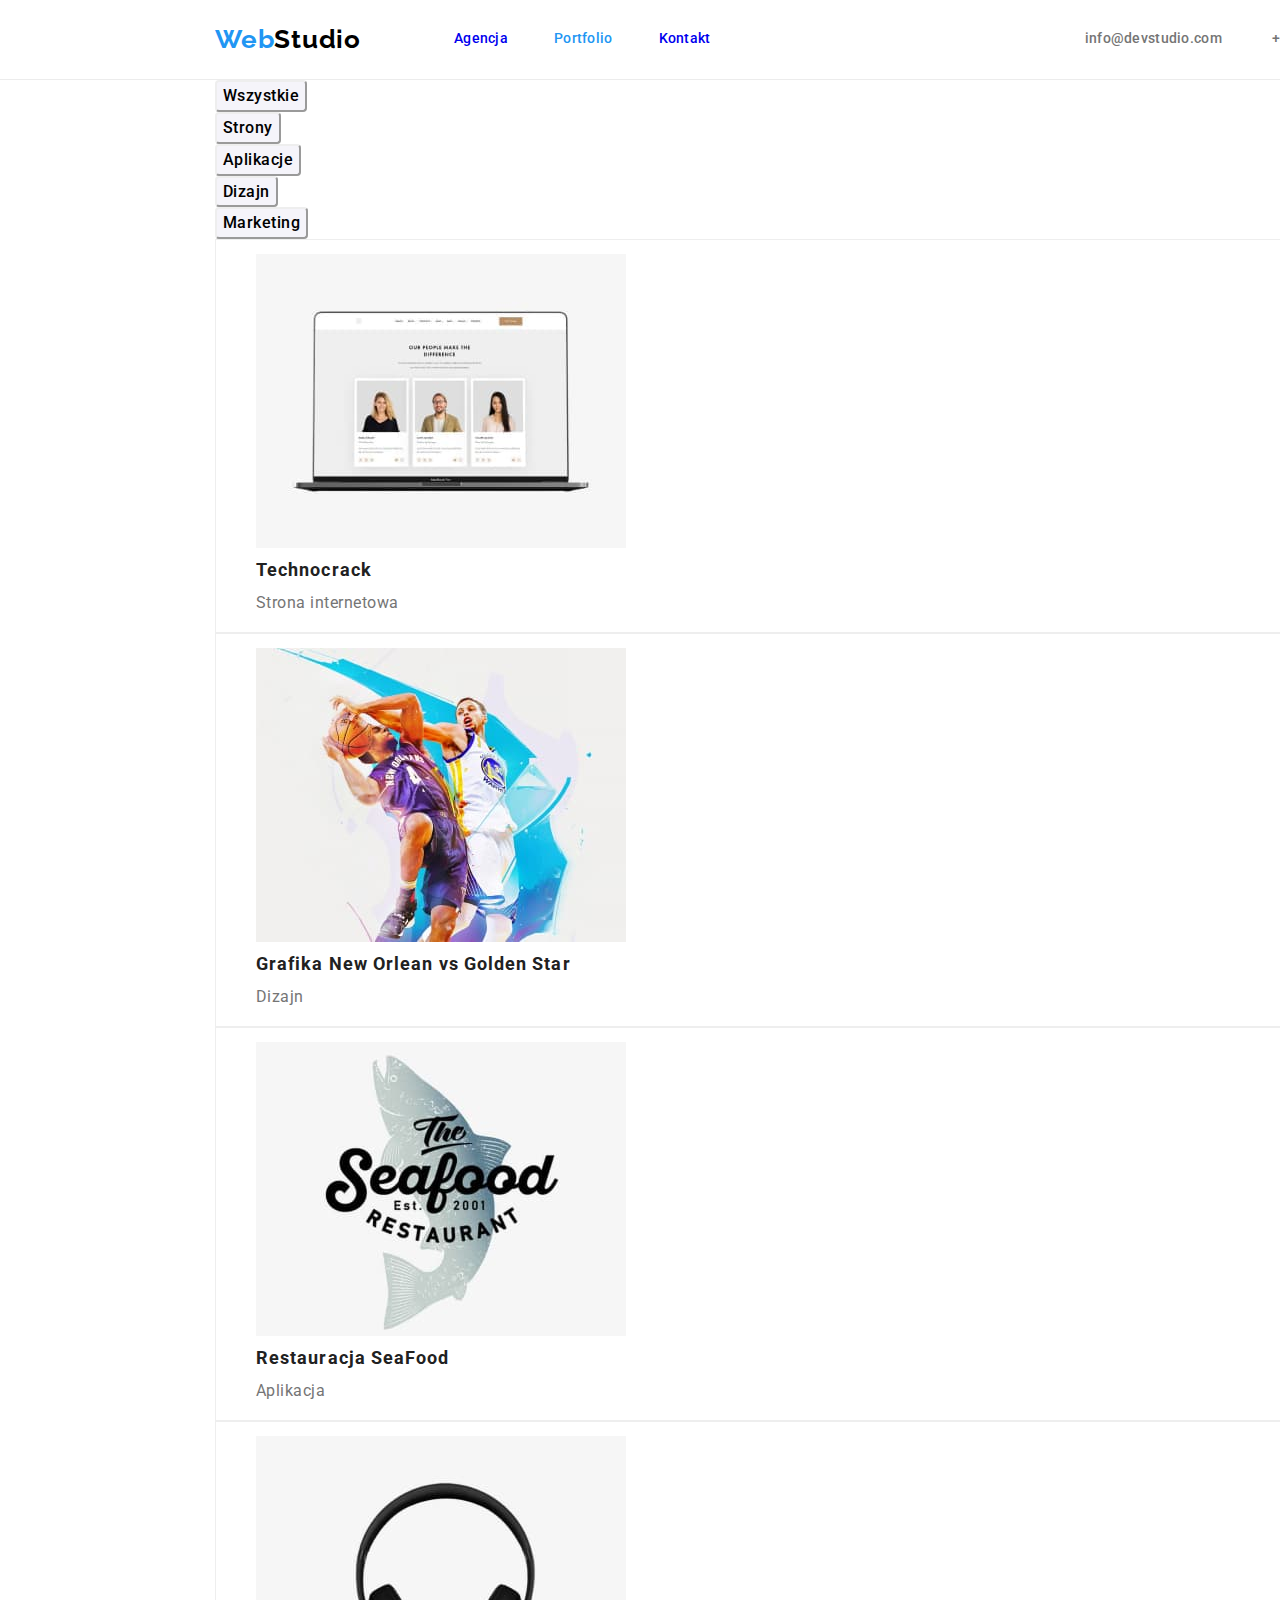
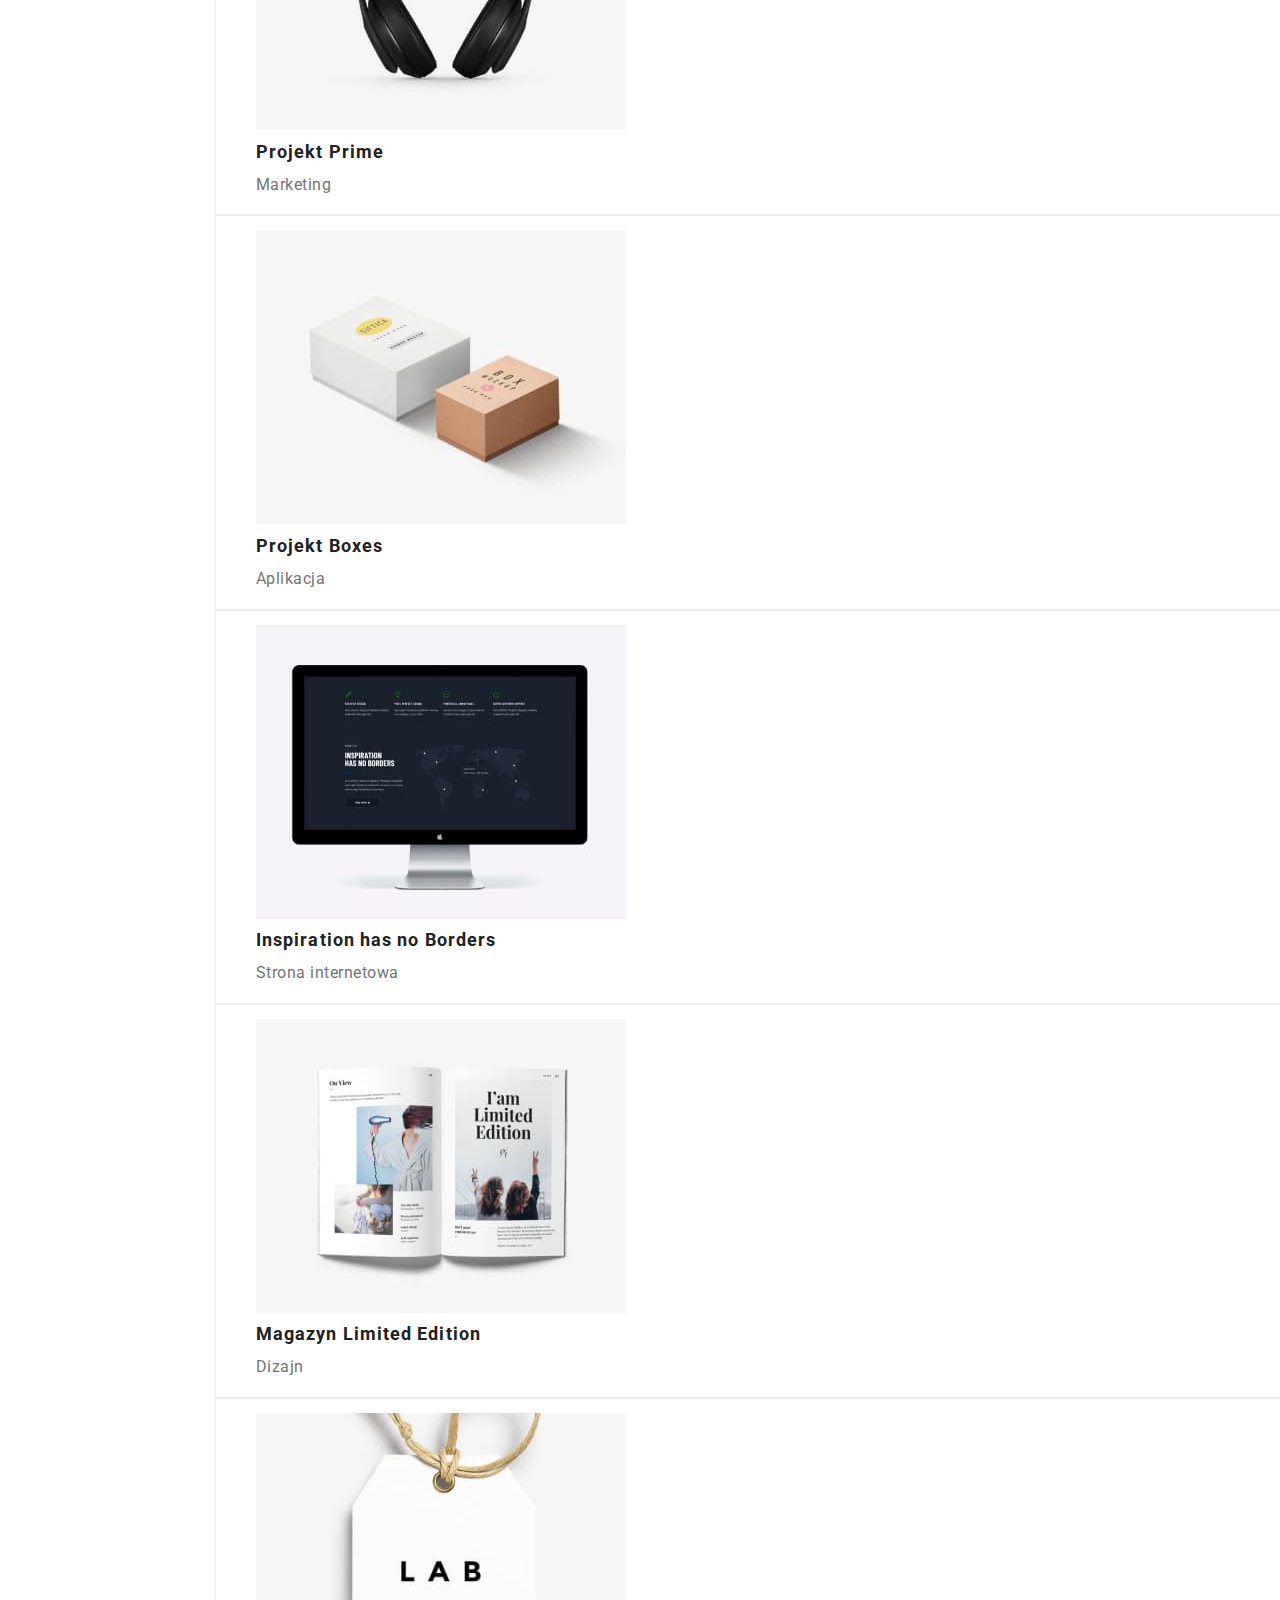
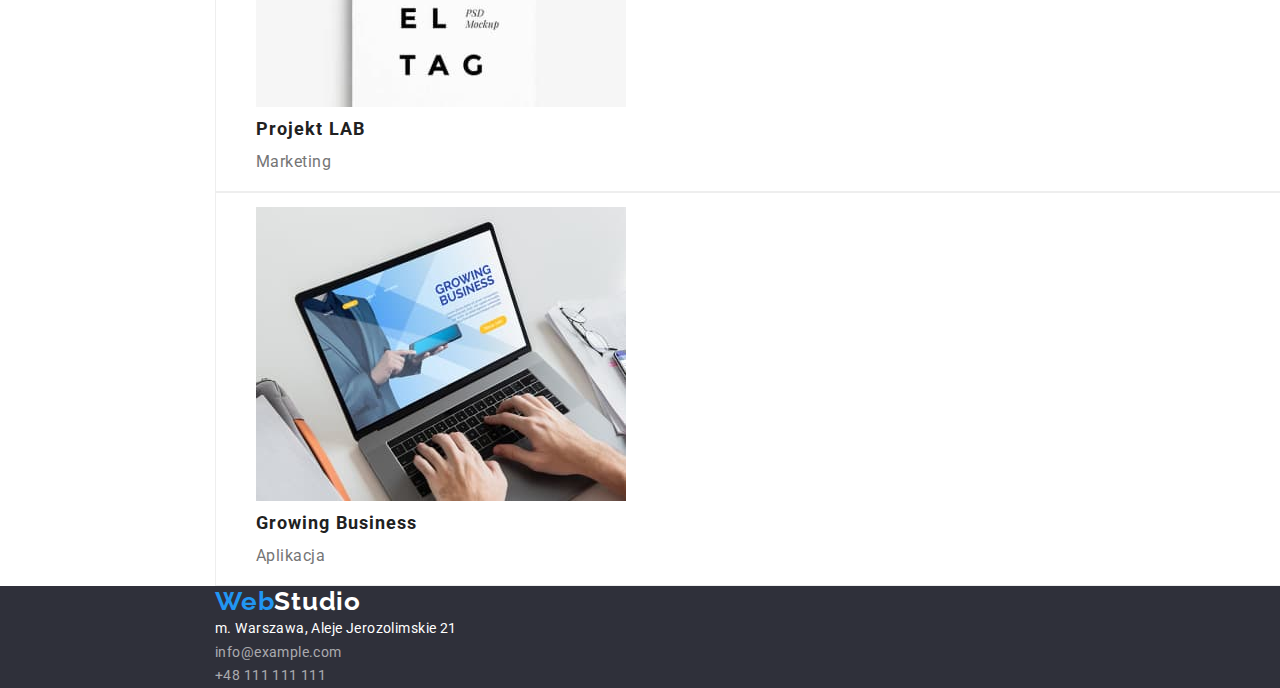
==== commit ffa1d896: "header i linki" ====
--- a/portfolio.html
+++ b/portfolio.html
@@ -20,11 +20,7 @@
     <header class="header-portfolio">
       <div class="container">
         <div class="header-box">
-          <a
-            class="logo"
-            href="https://magdalenakusmierczak.github.io/goit-markup-hw-03/"
-            ><span>Web</span>Studio</a
-          >
+          <a class="logo" href="./index.html"><span>Web</span>Studio</a>
           <nav class="navigation">
             <ul class="navigation-list">
               <li>
@@ -38,9 +34,7 @@
                 >
               </li>
               <li>
-                <a
-                  class="navigation-list-link link"
-                  href="https://magdalenakusmierczak.github.io/goit-markup-hw-02/"
+                <a class="navigation-list-link link" href="./index.html"
                   >Kontakt</a
                 >
               </li>
@@ -227,11 +221,7 @@
     </main>
     <footer class="footer">
       <div class="container">
-        <a
-          class="logo"
-          href="https://magdalenakusmierczak.github.io/goit-markup-hw-03/"
-          ><span>Web</span>Studio</a
-        >
+        <a class="logo" href="./index.html"><span>Web</span>Studio</a>
         <address class="address">
           <ul class="address-list">
             <li>m. Warszawa, Aleje Jerozolimskie 21</li>
--- a/css/style.css
+++ b/css/style.css
@@ -34,21 +34,30 @@
 .header-box {
   display: flex;
   align-items: center;
+  justify-content: space-between;
   padding-right: 2px;
-}
-.navigation {
-  padding: 32px 371px 32px 93px;
 }
 .navigation-list li:not(:first-child) {
   padding-left: 46px;
 }
 .header-contacts-list {
   display: flex;
+  justify-self: flex-end;
   padding-right: 2px;
   gap: 50px;
 }
+.navigation {
+  display: flex;
+  flex-grow: 2;
+}
 .navigation-list {
-  display: flex;
+  padding-left: 93px;
+  display: flex;
+}
+.description-list {
+  display: flex;
+  justify-items: center;
+  gap: 30px;
 }
 .introduction {
   background-color: #2f303a;
@@ -66,21 +75,20 @@
   background-color: #2f303a;
 }
 
-.header {
+.header,
+.header-portfolio {
+  padding: 23.94px;
   background-color: #fff;
   border-bottom: 1px solid #ececec;
 }
 .main {
   background-color: #fff;
-}
-.header-portfolio {
-  background-color: #fff;
-  border: 1px solid #ececec;
 }
 /* Box settings */
 /*  */
 /* Logo settings */
 .logo {
+  display: flex;
   justify-self: flex-start;
   font-family: 'Raleway';
   font-weight: 700;
@@ -115,8 +123,9 @@
   color: var(--brand-color);
 }
 .link:active,
-.link:visited {
-  color: initial;
+.link:visited,
+.link:before {
+  color: inherit;
 }
 .navigation-list-link {
   font-weight: 500;
@@ -153,6 +162,7 @@
   border-radius: 4px;
   border-color: var(--brand-color);
   cursor: pointer;
+  margin: 30px 485px 200px 485px;
 }
 .portfolio-button {
   font-family: inherit, sans-serif;
@@ -214,6 +224,7 @@
   letter-spacing: 0.06em;
   text-transform: uppercase;
   color: #ffffff;
+  padding: 200px 252px 0 252px;
 }
 .secound-header {
   font-weight: 700;
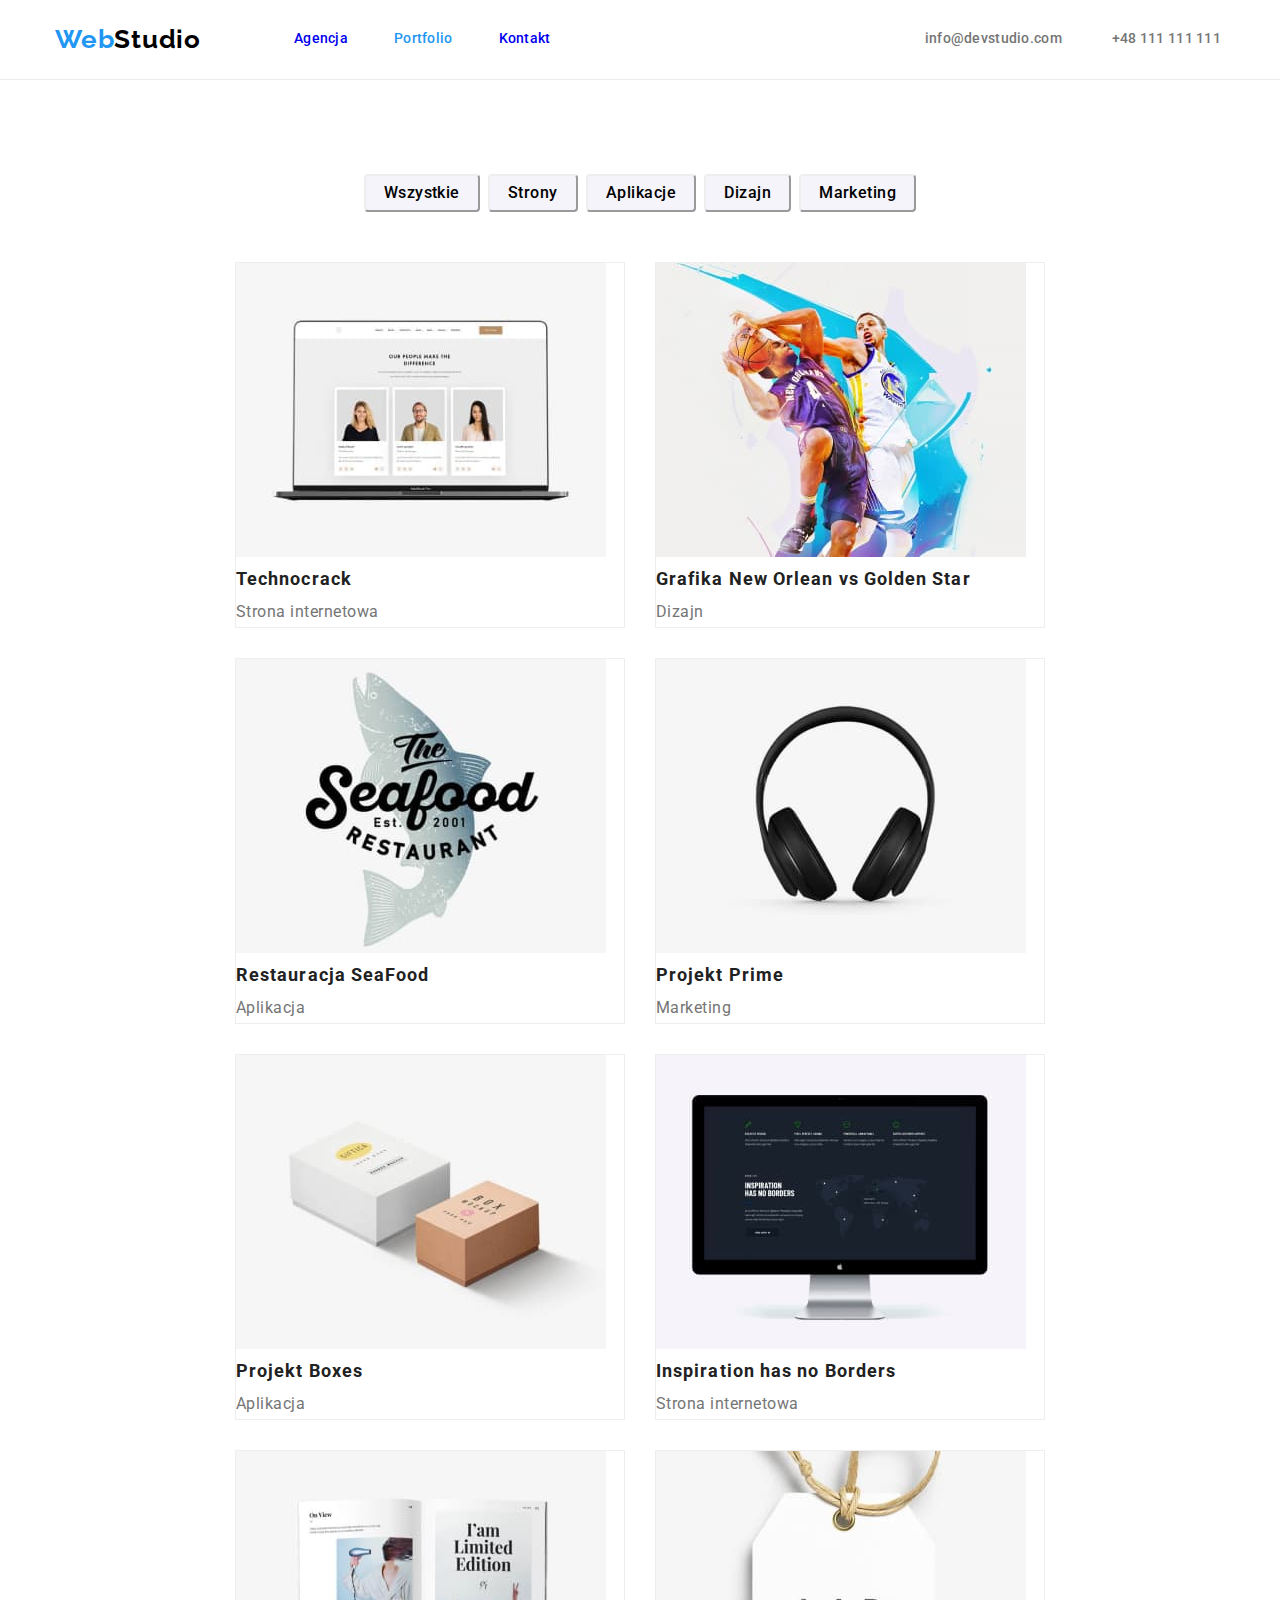
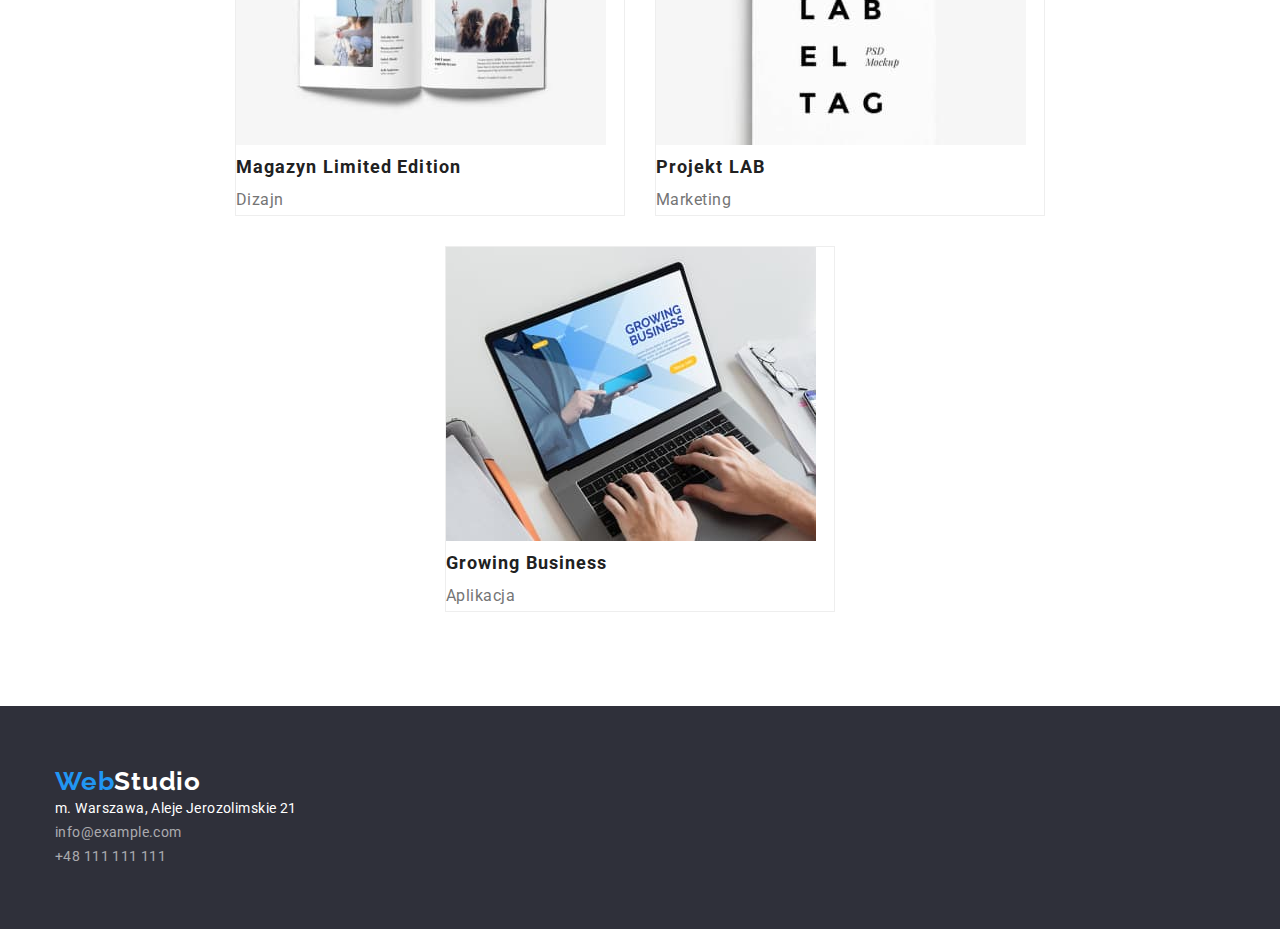
==== commit 51f098b8: "2" ====
--- a/portfolio.html
+++ b/portfolio.html
@@ -64,7 +64,7 @@
 
     <main class="main">
       <div class="container">
-        <div class="buttons-portfolio">
+        <div class="buttons-portfolio section">
           <ul class="buttons-portfolio-list">
             <li>
               <button class="portfolio-button" type="button">Wszystkie</button>
@@ -85,10 +85,10 @@
         </div>
       </div>
       <div class="container">
-        <div class="projects">
+        <div class="projects section">
           <ul class="project-list">
             <li class="project-description">
-              <figure>
+              <figure class="project-figure">
                 <img
                   src="./images/project1.jpg"
                   alt="Widok monitora laptopa, na którym wyświetlona jest strona internetowa. Strona główna wyświetla nagłówek oraz pod nim zdjęcia trzech specjalistów z krótką notą informacyjną."
@@ -102,7 +102,7 @@
               </figure>
             </li>
             <li class="project-description">
-              <figure>
+              <figure class="project-figure">
                 <img
                   src="./images/project2.jpg"
                   alt="Plakat przedstawiający dwóch koszykarzy, z których jeden jest w wyskoku do rzucenia piłką, a drugi próbuje go zablokować. Akcja dzieje się na dwukolorowym niebiesko-szarym tle dodającym dynamicznego wyglądu."
@@ -118,7 +118,7 @@
               </figure>
             </li>
             <li class="project-description">
-              <figure>
+              <figure class="project-figure">
                 <img
                   src="./images/project3.jpg"
                   alt="Zaprojektowane logo aplikacji restauracji The Seafood. Czarne logo z nazwą, datą utworzenia i podpisem restauracja jest umieszczone na tle sylwetki pstrąga w kolorach szarości. Pstrąg umieszczony jest wertykalnie, głową do góry i zakrzywiony w lewo ogonem na dole."
@@ -132,7 +132,7 @@
               </figure>
             </li>
             <li class="project-description">
-              <figure>
+              <figure class="project-figure">
                 <img
                   src="./images/project4.jpg"
                   alt="Proste czare słuchawki nauszne."
@@ -146,7 +146,7 @@
               </figure>
             </li>
             <li class="project-description">
-              <figure>
+              <figure class="project-figure">
                 <img
                   src="./images/project5.jpg"
                   alt=" Dwa pudełka: białe i beżowe, ustawione w pewnej odległości, ale w jednej linii. Jedno pudełko wygląda naj oddalone przedłużenie drugiego pudełka."
@@ -160,7 +160,7 @@
               </figure>
             </li>
             <li class="project-description">
-              <figure>
+              <figure class="project-figure">
                 <img
                   src="./images/project6.jpg"
                   alt="Widok monitora komputera, na którym wyświetla się strona o czarnym tle i jasnej czcionce. Prawy, dolny róg zajmuje mapa świata w skali szarości z zaznaczonymi poprzez białe punkty różnymi miejscami."
@@ -174,7 +174,7 @@
               </figure>
             </li>
             <li class="project-description">
-              <figure>
+              <figure class="project-figure">
                 <img
                   src="./images/project7.jpg"
                   alt="Widok otwartego magazynu, w którym po lewej stronie znajduje się zdjęcie kobiety. Kobieta ta trzyma suszarkę w prawej ręce i suszy włosy w taki sposób, że całe są zwiane na jej twarz, którą całowicie przesłaniaja. Po prawej stronie magazynu znajduje się logo I'am Limited Edition oraz zdjęcie dwóch kobiet obróconych plecami do obiektywu. Kobiety mają długie brązowe włosy, stoją ramię w ramię. Każda z nich trzyma uniesioną oddaloną od koleżanki rękę do góry pokazując znak peace."
@@ -188,7 +188,7 @@
               </figure>
             </li>
             <li class="project-description">
-              <figure>
+              <figure class="project-figure">
                 <img
                   src="./images/project8.jpg"
                   alt="Prezentacja prostej białej etykiety na konopnym sznurku. Etykieta czarnymi, wytłuszczonymi literami ma wydrukowany napis LAB EL TAG, w czego każdy fragment znajduje się w innym wierszu. Przy literach EL znajduje się niewielki napis wydrukowany czarną kursywą PSD Mockup. "
@@ -202,7 +202,7 @@
               </figure>
             </li>
             <li class="project-description">
-              <figure>
+              <figure class="project-figure">
                 <img
                   src="./images/project9.jpg"
                   alt=" Widok laptopa, na którego klawiaturze ktoś trzyma dłonie. Na monitorze wyświetla się strona internetowa o niebieskim nagłówku GROWING BUSINESS po prawej stronie. Po lewej stronie znajduje się zdjęcie sylwetki mężczyzny w grafitowym garniturze, od szyji do pasa, Mężczyzna trzyma w dłoni tablet, na który wskazuje palcem."
--- a/css/style.css
+++ b/css/style.css
@@ -10,7 +10,7 @@
   background-color: #e5e5e5;
   color: #212121;
   line-height: 1.14;
-  width: 1600px;
+  max-width: 1600px;
   margin: 0 auto;
   box-shadow: 0px 4px 4px rgba(0, 0, 0, 0.25), 0px 4px 4px rgba(0, 0, 0, 0.25);
 }
@@ -27,9 +27,25 @@
   padding: 0 0;
 }
 .container {
-  width: 1200px;
+  max-width: 1200px;
   padding: 0 15px;
   margin: auto;
+}
+.section {
+  padding-top: 94px;
+  padding-bottom: 94px;
+}
+.buttons-portfolio {
+  padding-bottom: 0px;
+}
+.projects {
+  padding-top: 50px;
+}
+.header,
+.header-portfolio {
+  padding: 23.94px;
+  background-color: #fff;
+  border-bottom: 1px solid #ececec;
 }
 .header-box {
   display: flex;
@@ -37,22 +53,26 @@
   justify-content: space-between;
   padding-right: 2px;
 }
-.navigation-list li:not(:first-child) {
-  padding-left: 46px;
+.navigation {
+  display: flex;
+  flex-grow: 2;
+}
+.navigation-list {
+  display: flex;
+  padding-left: 93px;
+  gap: 46px;
+}
+.header-contacts {
+  display: flex;
+  justify-self: flex-end;
 }
 .header-contacts-list {
   display: flex;
-  justify-self: flex-end;
+  gap: 50px;
   padding-right: 2px;
-  gap: 50px;
-}
-.navigation {
-  display: flex;
-  flex-grow: 2;
-}
-.navigation-list {
-  padding-left: 93px;
-  display: flex;
+}
+.description {
+  padding-bottom: 0px;
 }
 .description-list {
   display: flex;
@@ -61,6 +81,7 @@
 }
 .introduction {
   background-color: #2f303a;
+  padding: 200px;
 }
 .team {
   background-color: #f5f4fa;
@@ -73,17 +94,30 @@
 }
 .footer {
   background-color: #2f303a;
-}
-
-.header,
-.header-portfolio {
-  padding: 23.94px;
-  background-color: #fff;
-  border-bottom: 1px solid #ececec;
+  padding-top: 60px;
+  padding-bottom: 60px;
 }
 .main {
   background-color: #fff;
 }
+.team-member-figure {
+  display: block;
+  width: 100%;
+  margin: 0 0;
+}
+.project-list {
+  justify-content: center;
+  display: flex;
+  flex-wrap: wrap;
+  gap: 30px;
+}
+.project-figure {
+  display: block;
+  width: 370px;
+  margin: 0 0;
+  padding: 0 0;
+}
+
 /* Box settings */
 /*  */
 /* Logo settings */
@@ -148,6 +182,8 @@
 /*  */
 /* Buttons of all type */
 .introduction-button {
+  margin: 0 auto;
+  display: block;
   font-family: inherit, sans-serif;
   width: 200px;
   height: 50px;
@@ -162,7 +198,6 @@
   border-radius: 4px;
   border-color: var(--brand-color);
   cursor: pointer;
-  margin: 30px 485px 200px 485px;
 }
 .portfolio-button {
   font-family: inherit, sans-serif;
@@ -175,7 +210,9 @@
   text-align: center;
   letter-spacing: 0.03em;
   cursor: pointer;
-}
+  padding: 4px 18px;
+}
+
 .portfolio-button:hover,
 .portfolio-button:focus {
   background: var(--brand-color);
@@ -198,9 +235,14 @@
 .buttons-portfolio-list {
   list-style: none;
 }
+.secound-list {
+  display: flex;
+  gap: 30px;
+}
 .description-list-header {
   font-weight: 700;
   text-transform: uppercase;
+  padding-bottom: 10px;
 }
 .description-list-paragraf {
   line-height: 1.71;
@@ -213,10 +255,22 @@
   letter-spacing: 0.03em;
   color: #fff;
 }
+.team-list {
+  display: flex;
+  gap: 30px;
+}
+.buttons-portfolio-list {
+  display: flex;
+  gap: 8px;
+  justify-content: center;
+}
 /* List settings */
 /*  */
 /* Header settings */
 .introduction-header {
+  position: center;
+  margin: 0 auto;
+  width: 696px;
   font-weight: 900;
   font-size: 44px;
   line-height: 1.36;
@@ -224,9 +278,10 @@
   letter-spacing: 0.06em;
   text-transform: uppercase;
   color: #ffffff;
-  padding: 200px 252px 0 252px;
+  padding-bottom: 30px;
 }
 .secound-header {
+  padding-bottom: 50px;
   font-weight: 700;
   font-size: 36px;
   line-height: 1.16;
@@ -242,6 +297,8 @@
 /*  */
 /* Description settings */
 .teammate {
+  padding-top: 30px;
+  padding-bottom: 10px;
   font-weight: 500;
   font-size: 16px;
   line-height: 1.18;
@@ -249,6 +306,7 @@
   text-align: center;
 }
 .teammate-job {
+  padding-bottom: 30px;
   font-size: 16px;
   line-height: 1.18;
   letter-spacing: 0.03em;
@@ -258,6 +316,7 @@
 .project-description {
   background-color: #fff;
   border: 1px solid #eeeeee;
+  flex-basis: calc((100%) / 3);
 }
 .project-name {
   font-weight: 700;
@@ -271,4 +330,5 @@
   letter-spacing: 0.03em;
   color: #757575;
 }
+
 /* Description settings */
